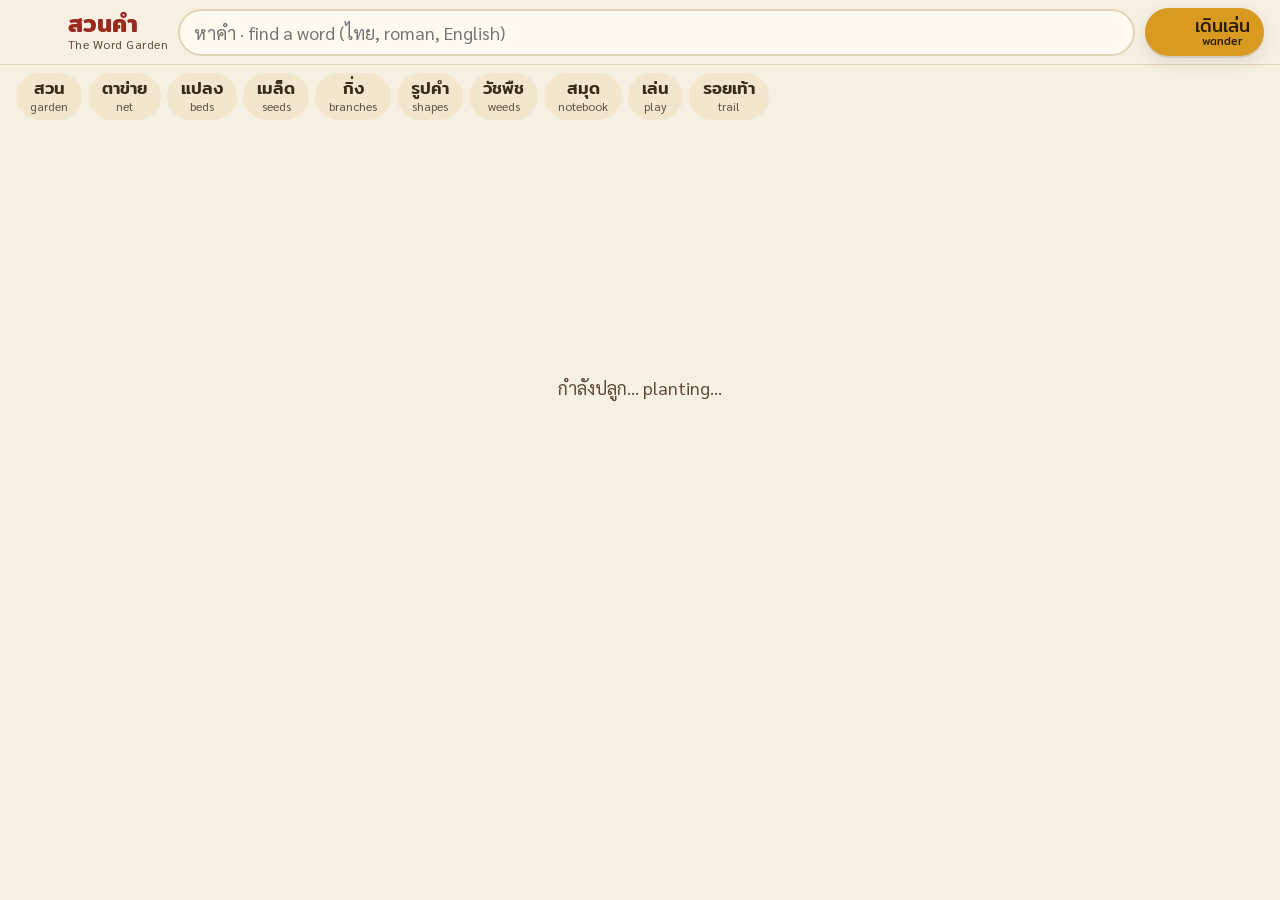
==== src/index.html @ 61e5a4b4 "สวนคำ · The Word Garden" ====
<!doctype html>
<html lang="th" translate="no" class="notranslate">
<head>
<meta charset="utf-8">
<meta name="viewport" content="width=device-width, initial-scale=1, viewport-fit=cover">
<meta name="google" content="notranslate">
<meta name="robots" content="notranslate">
<title>สวนคำ · The Word Garden</title>
<meta name="description" content="180 Thai words grown as fractal trees: every sense a branch, every compound a leaf, every lookalike a weed. Wander from word to word.">
<meta property="og:title" content="สวนคำ · The Word Garden">
<meta property="og:description" content="180 Thai words grown as fractal trees. One leaf, one word.">
<meta property="og:image" content="https://nanobotco.github.io/suan-kham/card.png">
<meta property="og:url" content="https://nanobotco.github.io/suan-kham/">
<meta property="og:type" content="website">
<meta name="twitter:card" content="summary_large_image">
<link rel="canonical" href="https://nanobotco.github.io/suan-kham/">
<meta name="theme-color" content="#f6f0e2">
<link rel="icon" href="icon.svg">
<link rel="preconnect" href="https://fonts.googleapis.com">
<link rel="preconnect" href="https://fonts.gstatic.com" crossorigin>
<link href="https://fonts.googleapis.com/css2?family=Mitr:wght@400;500;600&family=Sarabun:ital,wght@0,400;0,600;0,700;1,400&display=swap" rel="stylesheet">
<script>if(/[.]translate[.]goog$/.test(location.hostname))location.replace("https://"+location.hostname.slice(0,-15).replace(/--/g,"~").replace(/-/g,".").replace(/~/g,"-")+location.pathname+location.search.replace(/([?&])_x_tr_[^&]*/g,"$1").replace(/[?&]+$/,"").replace(/[?]&+/,"?")+location.hash)</script>
<link href="https://fonts.googleapis.com/css2?family=Noto+Sans+Lao&family=Noto+Sans+Tai+Tham&family=Noto+Sans+Tai+Viet&family=Noto+Sans+New+Tai+Lue&family=Noto+Sans+Myanmar&family=Noto+Sans+Tai+Le&family=Noto+Sans+Ahom&family=Noto+Sans+Devanagari&family=Noto+Sans+Khmer&display=swap" rel="stylesheet">
<link rel="stylesheet" href="app.css">
</head>
<body>
<header class="top">
  <a class="brand" href="#/"><canvas class="brand-pic" width="44" height="44" data-mark="x:garden"></canvas><span><b>สวนคำ</b><small>The Word Garden</small></span></a>
  <form class="find" role="search" onsubmit="return false"><input id="q" type="search" autocomplete="off" placeholder="หาคำ · find a word (ไทย, roman, English)" aria-label="find a word"><div id="hits" class="hits" hidden></div></form>
  <button id="wander" class="wander" title="เดินเล่น · wander"><canvas width="40" height="40" data-mark="x:wander"></canvas><span>เดินเล่น<small>wander</small></span></button>
</header>
<nav class="tabs" id="tabs">
  <a href="#/" data-t="home">สวน<small>garden</small></a>
  <a href="#/net" data-t="net">ตาข่าย<small>net</small></a>
  <a href="#/beds" data-t="beds">แปลง<small>beds</small></a>
  <a href="#/seeds" data-t="seeds">เมล็ด<small>seeds</small></a>
  <a href="#/grafts" data-t="grafts">กิ่ง<small>branches</small></a>
  <a href="#/shapes" data-t="shapes">รูปคำ<small>shapes</small></a>
  <a href="#/weeds" data-t="weeds">วัชพืช<small>weeds</small></a>
  <a href="#/notes" data-t="notes">สมุด<small>notebook</small></a>
  <a href="#/play" data-t="play">เล่น<small>play</small></a>
  <a href="#/trail" data-t="trail">รอยเท้า<small>trail</small></a>
</nav>
<main id="main" tabindex="-1"><div class="loading"><canvas width="160" height="160" data-mark="x:garden"></canvas><p>กำลังปลูก… planting…</p></div></main>
<footer class="foot" id="foot"></footer>
<script src="skyline.js"></script>
<script src="doodler.js"></script>
<script src="doodler-kham-heads.js"></script>
<script src="doodler-kham-marks.js"></script>
<script src="tree.js"></script>
<script src="app.js"></script>
</body>
</html>
---- src/app.css ----
:root {
  --paper: #f6f0e2; --card: #fffaf0; --ink: #23180f; --soft: #5e4a38; --line: #e2d4b8;
  --red: #9a2a1f; --gold: #d99a22; --green: #2f7a46; --indigo: #24507a; --plum: #7a3a6e; --rose: #b04870;
  --bark: #6b4426; --leaf: #4f9a4a; --chip: #f2e6cc; --chip-ink: #3a2a18; --shadow: 0 2px 0 rgba(60,40,20,.12), 0 6px 18px rgba(60,40,20,.1);
  --th: "Mitr", "Sarabun", system-ui, sans-serif; --body: "Sarabun", system-ui, sans-serif;
}
@media (prefers-color-scheme: dark) { :root:not([data-theme="light"]) {
  --paper: #1a1612; --card: #26201a; --ink: #f4ead6; --soft: #c9b79a; --line: #3d3328; --chip: #3a3026; --chip-ink: #f4ead6;
  --red: #e8735f; --gold: #f0b84a; --green: #6cc283; --indigo: #7fb0e0; --plum: #d08ac4; --rose: #e888aa; --bark: #c08a5a; --leaf: #7cc06a;
  --shadow: 0 2px 0 rgba(0,0,0,.3), 0 6px 18px rgba(0,0,0,.35); color-scheme: dark;
} }
:root[data-theme="dark"] {
  --paper: #1a1612; --card: #26201a; --ink: #f4ead6; --soft: #c9b79a; --line: #3d3328; --chip: #3a3026; --chip-ink: #f4ead6;
  --red: #e8735f; --gold: #f0b84a; --green: #6cc283; --indigo: #7fb0e0; --plum: #d08ac4; --rose: #e888aa; --bark: #c08a5a; --leaf: #7cc06a;
  --shadow: 0 2px 0 rgba(0,0,0,.3), 0 6px 18px rgba(0,0,0,.35); color-scheme: dark;
}
* { box-sizing: border-box; }
html { -webkit-text-size-adjust: 100%; }
body { margin: 0; background: var(--paper); color: var(--ink); font: 18px/1.55 var(--body); overflow-x: hidden; }
a { color: inherit; }
button { font: inherit; color: inherit; }
canvas { display: block; }
small { font-size: .72em; }

/* top */
.top { position: sticky; top: env(safe-area-inset-top, 0px); z-index: 20; display: flex; gap: 10px; align-items: center; padding: 8px 16px; background: color-mix(in srgb, var(--paper) 92%, transparent); backdrop-filter: blur(8px); border-bottom: 1px solid var(--line); }
.brand { display: flex; align-items: center; gap: 8px; text-decoration: none; flex: none; }
.brand b { font: 600 24px/1 var(--th); color: var(--red); display: block; }
.brand small { display: block; color: var(--soft); font-size: 12px; letter-spacing: .04em; }
.brand-pic { width: 44px; height: 44px; }
.find { position: relative; flex: 1; min-width: 0; }
.find input { width: 100%; font: 18px var(--body); padding: 10px 14px; border-radius: 999px; border: 2px solid var(--line); background: var(--card); color: var(--ink); }
.find input:focus { outline: none; border-color: var(--gold); }
.hits { position: absolute; left: 0; right: 0; top: 52px; background: var(--card); border-radius: 16px; box-shadow: var(--shadow); max-height: 70vh; overflow: auto; padding: 6px; }
.hits a { display: flex; gap: 10px; align-items: baseline; padding: 8px 10px; border-radius: 10px; text-decoration: none; }
.hits a:hover, .hits a.on { background: var(--chip); }
.hits .t { font: 500 22px var(--th); }
.hits .r { color: var(--soft); font-size: 15px; }
.hits .e { font-size: 15px; margin-left: auto; text-align: right; }
.wander { display: flex; align-items: center; gap: 4px; border: 0; background: var(--gold); color: #2a1a08; border-radius: 999px; padding: 4px 14px 4px 6px; cursor: pointer; flex: none; box-shadow: var(--shadow); font-family: var(--th); line-height: 1.05; }
.wander canvas { width: 40px; height: 40px; }
.wander small { display: block; font-size: 11px; }
.tabs { display: flex; gap: 6px; overflow-x: auto; padding: 8px 16px; scrollbar-width: none; }
.tabs::-webkit-scrollbar { display: none; }
.tabs a { flex: none; text-decoration: none; padding: 6px 14px; border-radius: 999px; background: var(--chip); color: var(--chip-ink); font: 500 17px/1.1 var(--th); text-align: center; }
.tabs a small { display: block; font: 12px var(--body); opacity: .8; }
.tabs a.on { background: var(--red); color: #fff8ec; }

main { max-width: 1100px; margin: 0 auto; padding: 8px 16px 40px; outline: none; }
.loading { text-align: center; padding: 60px 0; color: var(--soft); }
.loading canvas { margin: 0 auto; width: 160px; height: 160px; }

/* shared pieces */
h1, h2, h3 { font-family: var(--th); font-weight: 500; line-height: 1.2; margin: 0; }
h2 { font-size: 26px; margin: 28px 0 10px; display: flex; align-items: center; gap: 10px; }
h2 small { color: var(--soft); font: 16px var(--body); }
h2 canvas { width: 44px; height: 44px; flex: none; }
.card { background: var(--card); border-radius: 18px; box-shadow: var(--shadow); padding: 16px; }
.chips { display: flex; flex-wrap: wrap; gap: 8px; }
.chip { display: inline-flex; flex-direction: column; text-decoration: none; background: var(--chip); color: var(--chip-ink); border-radius: 14px; padding: 6px 12px; line-height: 1.2; cursor: pointer; border: 0; text-align: left; }
.chip b { font: 500 21px var(--th); }
.chip i { font-style: normal; font-size: 13px; opacity: .75; }
.chip span { font-size: 14px; }
.chip:hover { outline: 2px solid var(--gold); }
.chip.sm b { font-size: 18px; }
.pill { display: inline-flex; align-items: center; gap: 6px; text-decoration: none; background: var(--chip); color: var(--chip-ink); border-radius: 999px; padding: 4px 12px 4px 4px; font-size: 15px; }
.pill canvas { width: 30px; height: 30px; }
.muted { color: var(--soft); }
.grid { display: grid; gap: 14px; grid-template-columns: repeat(auto-fill, minmax(230px, 1fr)); }
.tile { text-decoration: none; display: block; background: var(--card); border-radius: 18px; box-shadow: var(--shadow); overflow: hidden; }
.tile canvas { width: 100%; height: 150px; }
.tile .cap { padding: 8px 14px 12px; }
.tile .cap b { font: 500 24px var(--th); display: block; }
.tile .cap span { color: var(--soft); font-size: 15px; }
.num { font: 600 32px var(--th); color: var(--red); }
.stats { display: flex; flex-wrap: wrap; gap: 10px 22px; margin: 6px 0 4px; }
.stats div { line-height: 1.1; }
.stats small { display: block; color: var(--soft); font-size: 14px; }
.legend { display: flex; flex-wrap: wrap; gap: 6px 14px; font-size: 14px; color: var(--soft); }
.legend i { display: inline-block; width: 14px; height: 14px; border-radius: 50%; vertical-align: -2px; margin-right: 5px; }

/* home */
.hero-home { display: grid; gap: 16px; grid-template-columns: 1.3fr 1fr; align-items: stretch; margin-top: 6px; }
.hero-home .stage { position: relative; border-radius: 22px; overflow: hidden; box-shadow: var(--shadow); min-height: 340px; }
.hero-home .stage canvas { width: 100%; height: 100%; position: absolute; inset: 0; cursor: pointer; }
.hero-home .stage .tag { position: absolute; left: 14px; top: 12px; background: rgba(255,250,240,.92); color: #23180f; border-radius: 14px; padding: 6px 12px; font-size: 14px; }
.hero-home .stage .tag b { font: 600 26px var(--th); display: block; color: #9a2a1f; }
.intro h1 { font-size: 40px; color: var(--red); }
.intro h1 small { display: block; font: 600 20px var(--body); color: var(--ink); margin-top: 4px; }
.intro p { margin: 10px 0; }
.beds { display: grid; gap: 14px; grid-template-columns: repeat(auto-fill, minmax(320px, 1fr)); }
.bed { background: var(--card); border-radius: 20px; box-shadow: var(--shadow); overflow: hidden; }
.bed a { text-decoration: none; }
.bed header { display: flex; align-items: center; gap: 10px; padding: 10px 14px 0; text-decoration: none; }
.bed header canvas { width: 48px; height: 48px; }
.bed header b { font: 500 22px var(--th); display: block; }
.bed header span { color: var(--soft); font-size: 14px; }
.bed .plot { width: 100%; height: 150px; cursor: pointer; }

/* a head */
.word-top { display: grid; gap: 16px; grid-template-columns: 1.5fr 1fr; margin-top: 4px; align-items: start; }
.word-top .word-id { position: sticky; top: 130px; }
.tree-stage { position: relative; border-radius: 22px; overflow: hidden; box-shadow: var(--shadow); height: min(68vh, 620px); min-height: 380px; touch-action: manipulation; }
.tree-stage.roots { height: min(150vh, 1250px); min-height: 760px; }
.tree-stage canvas.tree { width: 100%; height: 100%; cursor: pointer; }
.tree-stage .badge { position: absolute; right: 12px; top: 12px; width: 120px; height: 120px; border-radius: 50%; background: rgba(255,250,240,.9); box-shadow: var(--shadow); }
.tree-stage .badge canvas { width: 120px; height: 120px; }
.tree-stage .peek { position: absolute; left: 12px; right: 12px; bottom: 12px; background: rgba(255,250,240,.96); color: #23180f; border-radius: 16px; padding: 10px 14px; box-shadow: var(--shadow); display: none; }
.tree-stage .peek.on { display: block; }
.tree-stage .peek b { font: 500 26px var(--th); }
.tree-stage .hint { position: absolute; left: 12px; top: 12px; background: rgba(255,250,240,.88); color: #4a3a28; border-radius: 999px; padding: 3px 12px; font-size: 14px; }
.word-id .th { font: 500 72px/1.05 var(--th); color: var(--red); margin: 0; word-break: break-word; }
.word-id .say { display: flex; flex-wrap: wrap; gap: 4px 14px; align-items: baseline; margin: 6px 0; }
.word-id .rtgs { font: 600 26px var(--body); }
.word-id .pb, .word-id .ipa { color: var(--soft); font-size: 17px; }
.word-id .en { font-size: 22px; margin: 8px 0; }
.speak { display: inline-flex; align-items: center; gap: 6px; border: 0; background: var(--chip); border-radius: 999px; padding: 4px 14px 4px 4px; cursor: pointer; font-size: 15px; }
.speak canvas { width: 34px; height: 34px; }
.rule { border-left: 6px solid var(--gold); }
.rule h3 { font-size: 18px; color: var(--soft); margin-bottom: 4px; }
.rule p { margin: 0; font-size: 19px; }
.senses { display: grid; gap: 14px; }
.sense { background: var(--card); border-radius: 18px; box-shadow: var(--shadow); padding: 14px 16px; border-left: 8px solid var(--c, var(--bark)); scroll-margin-top: 140px; transition: box-shadow .2s; }
.sense.lit { box-shadow: 0 0 0 4px var(--gold), var(--shadow); }
.sense .hd { display: flex; gap: 12px; align-items: flex-start; }
.sense .n { flex: none; width: 40px; height: 40px; border-radius: 50%; background: var(--c, var(--bark)); color: #fffaf0; display: grid; place-items: center; font: 600 20px var(--th); }
.sense .en { font: 600 21px var(--body); }
.sense .gth { font-size: 17px; color: var(--soft); }
.sense .grew { font-size: 15px; margin: 8px 0; padding: 6px 10px; border-radius: 10px; background: var(--chip); color: var(--chip-ink); }
.sense .grew a { font-weight: 700; }
.sense .chips { margin-top: 10px; }
.sense .path { font-size: 14px; color: var(--soft); }
.notes .note { border-left: 4px solid var(--line); padding: 4px 0 4px 14px; margin: 10px 0; font-size: 17px; }
.notes .note .d { font-size: 13px; color: var(--soft); }
.notes pre { white-space: pre-wrap; font: 15px/1.45 ui-monospace, Menlo, monospace; background: var(--chip); padding: 8px; border-radius: 8px; overflow-x: auto; }
.thai-link { color: var(--red); text-decoration: none; border-bottom: 1px dotted var(--red); font-family: var(--th); }

/* a compound */
.k-top { display: grid; gap: 16px; grid-template-columns: 1fr 1.2fr; align-items: start; }
.k-pic { border-radius: 22px; overflow: hidden; box-shadow: var(--shadow); background: var(--card); }
.k-pic canvas { width: 100%; height: 300px; }
.equation { display: flex; flex-wrap: wrap; align-items: center; gap: 8px; margin: 12px 0; font-size: 20px; }
.equation .op { color: var(--soft); font-size: 26px; }

/* net */
.net-stage { position: relative; height: 76vh; border-radius: 22px; overflow: hidden; box-shadow: var(--shadow); background: var(--card); touch-action: none; }
.net-stage canvas { width: 100%; height: 100%; }
.net-tools { display: flex; gap: 6px; overflow-x: auto; padding: 4px 0 10px; scrollbar-width: none; }
.net-tools button { flex: none; border: 0; background: var(--chip); border-radius: 999px; padding: 4px 12px; cursor: pointer; font-size: 15px; }
.net-tools button.on { background: var(--red); color: #fff8ec; }

/* trail */
.trail { display: flex; gap: 0; overflow-x: auto; padding: 10px 0; align-items: center; }
.trail a { flex: none; text-decoration: none; display: grid; place-items: center; width: 68px; height: 50px; border-radius: 50% 46% 52% 48%; background: #b9ab90; color: #23180f; font: 500 17px var(--th); margin-right: 10px; box-shadow: inset 0 -4px 0 rgba(0,0,0,.15); }
.trail a:nth-child(odd) { transform: translateY(6px) rotate(-4deg); }
.trail a:last-child { background: var(--gold); }
.foot { max-width: 1100px; margin: 0 auto; padding: 10px 16px 40px; color: var(--soft); font-size: 14px; }
.foot .trail { padding-top: 0; }

/* play */
.q { font: 500 56px var(--th); color: var(--red); }
.answers { display: grid; gap: 10px; margin-top: 12px; }
.answers button { text-align: left; border: 2px solid var(--line); background: var(--card); border-radius: 16px; padding: 12px 14px; cursor: pointer; font-size: 18px; display: flex; gap: 12px; align-items: center; }
.answers button .n { flex: none; width: 34px; height: 34px; border-radius: 50%; display: grid; place-items: center; color: #fff; font: 600 17px var(--th); }
.answers button.right { border-color: var(--green); background: color-mix(in srgb, var(--green) 14%, var(--card)); }
.answers button.wrong { border-color: var(--red); opacity: .7; }
.score { font: 600 20px var(--th); }

@media (max-width: 760px) {
  body { font-size: 17px; }
  .hero-home, .word-top, .k-top { grid-template-columns: 1fr; }
  .word-top .word-id { position: static; order: -1; }
  .brand small, .wander span { display: none; }
  .wander { padding: 4px; }
  .word-id .th { font-size: 56px; }
  .tree-stage { height: 62vh; min-height: 340px; }
  .tree-stage.roots { height: 150vh; min-height: 900px; }
  .tree-stage .badge { width: 84px; height: 84px; }
  .tree-stage .badge canvas { width: 84px; height: 84px; }
  .intro h1 { font-size: 32px; }
  .beds { grid-template-columns: 1fr; }
  .net-stage { height: 70vh; }
}
@media (prefers-reduced-motion: reduce) { * { scroll-behavior: auto !important; } }

.roots-list { display: grid; gap: 14px; grid-template-columns: 1fr 1fr; }
.roots-list h3 { font-size: 18px; color: var(--soft); margin-bottom: 6px; }
.cog { display: grid; grid-template-columns: auto 1fr; gap: 2px 14px; font-size: 16px; }
.cog .f { font: 600 20px "Sarabun", "Noto Sans Lao", "Noto Sans Tai Tham", "Noto Sans Tai Viet", "Noto Sans New Tai Lue", "Noto Sans Myanmar", "Noto Sans Tai Le", "Noto Sans Ahom", "Noto Sans Devanagari", "Noto Sans Khmer", sans-serif; }
.tr-knot { border-left: 6px solid var(--gold); }
@media (max-width: 760px) { .roots-list { grid-template-columns: 1fr; } }
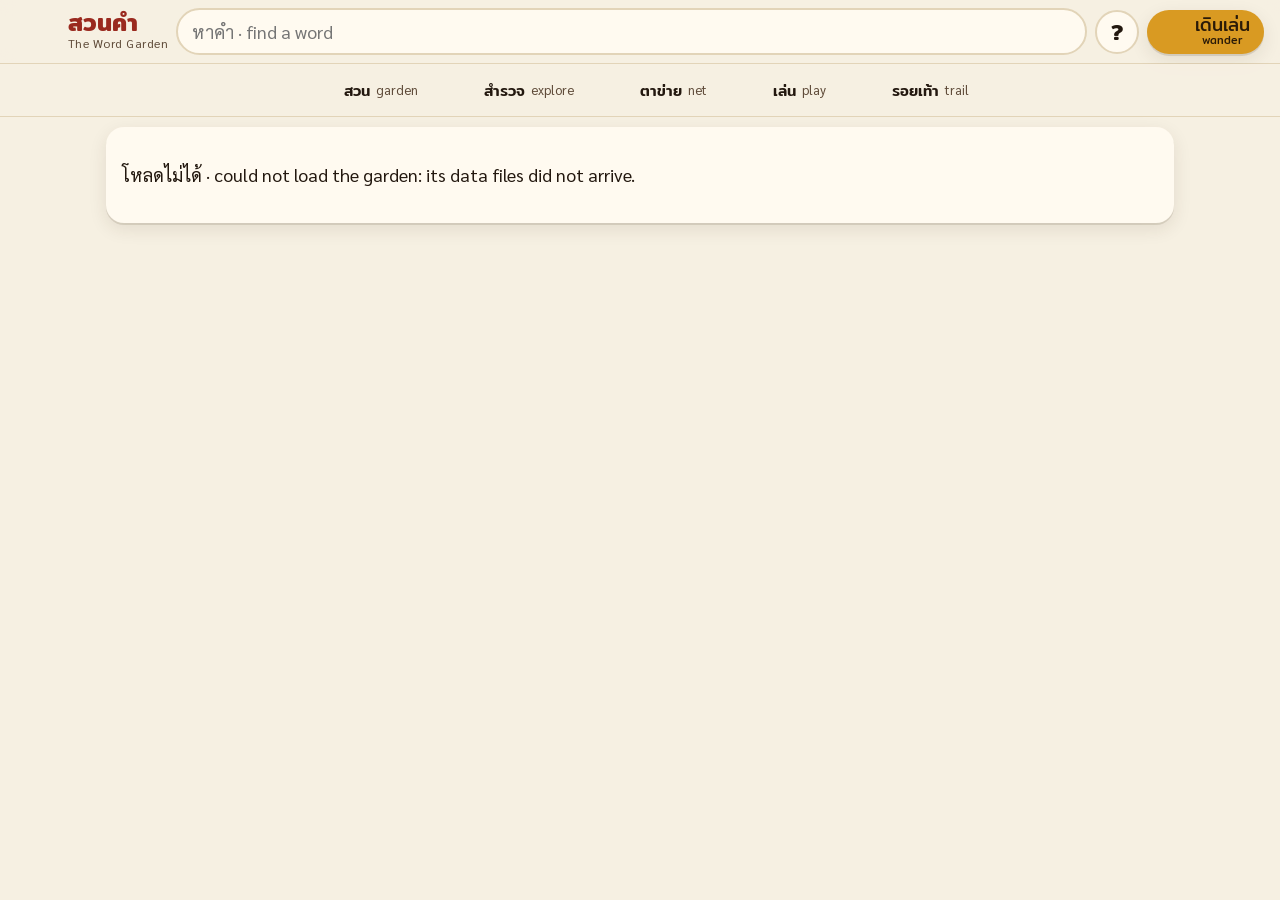
==== commit dcb8241b: "Easier to read and to get around: five-place bar, back button, a guided tour of a tree, branch panel" ====
--- a/src/index.html
+++ b/src/index.html
@@ -25,24 +25,23 @@
 </head>
 <body>
 <header class="top">
+  <button id="back" class="iconbtn back" aria-label="ย้อนกลับ · back" hidden>‹</button>
   <a class="brand" href="#/"><canvas class="brand-pic" width="44" height="44" data-mark="x:garden"></canvas><span><b>สวนคำ</b><small>The Word Garden</small></span></a>
-  <form class="find" role="search" onsubmit="return false"><input id="q" type="search" autocomplete="off" placeholder="หาคำ · find a word (ไทย, roman, English)" aria-label="find a word"><div id="hits" class="hits" hidden></div></form>
-  <button id="wander" class="wander" title="เดินเล่น · wander"><canvas width="40" height="40" data-mark="x:wander"></canvas><span>เดินเล่น<small>wander</small></span></button>
+  <form class="find" role="search" onsubmit="return false"><input id="q" type="search" autocomplete="off" placeholder="หาคำ · find a word" aria-label="หาคำ · find a word in Thai, romanised or English"><div id="hits" class="hits" hidden></div></form>
+  <button id="help" class="iconbtn" aria-label="วิธีดูต้นไม้ · how to read a tree" title="วิธีดูต้นไม้ · how to read a tree">?</button>
+  <button id="wander" class="wander" title="เดินเล่น · wander to a linked word"><canvas width="40" height="40" data-mark="x:wander"></canvas><span>เดินเล่น<small>wander</small></span></button>
 </header>
-<nav class="tabs" id="tabs">
-  <a href="#/" data-t="home">สวน<small>garden</small></a>
-  <a href="#/net" data-t="net">ตาข่าย<small>net</small></a>
-  <a href="#/beds" data-t="beds">แปลง<small>beds</small></a>
-  <a href="#/seeds" data-t="seeds">เมล็ด<small>seeds</small></a>
-  <a href="#/grafts" data-t="grafts">กิ่ง<small>branches</small></a>
-  <a href="#/shapes" data-t="shapes">รูปคำ<small>shapes</small></a>
-  <a href="#/weeds" data-t="weeds">วัชพืช<small>weeds</small></a>
-  <a href="#/notes" data-t="notes">สมุด<small>notebook</small></a>
-  <a href="#/play" data-t="play">เล่น<small>play</small></a>
-  <a href="#/trail" data-t="trail">รอยเท้า<small>trail</small></a>
+<nav class="nav" id="nav" aria-label="ส่วนต่าง ๆ · sections">
+  <a href="#/" data-t="home"><canvas data-mark="x:garden"></canvas><b>สวน</b><small>garden</small></a>
+  <a href="#/explore" data-t="explore"><canvas data-mark="x:search"></canvas><b>สำรวจ</b><small>explore</small></a>
+  <a href="#/net" data-t="net"><canvas data-mark="x:net"></canvas><b>ตาข่าย</b><small>net</small></a>
+  <a href="#/play" data-t="play"><canvas data-mark="x:wander"></canvas><b>เล่น</b><small>play</small></a>
+  <a href="#/trail" data-t="trail"><canvas data-mark="x:trail"></canvas><b>รอยเท้า</b><small>trail</small></a>
 </nav>
 <main id="main" tabindex="-1"><div class="loading"><canvas width="160" height="160" data-mark="x:garden"></canvas><p>กำลังปลูก… planting…</p></div></main>
 <footer class="foot" id="foot"></footer>
+<div id="sheet" class="sheet" role="dialog" aria-modal="false" aria-label="กิ่ง · branch" hidden></div>
+<div id="guide" class="guide" role="dialog" aria-modal="true" aria-label="วิธีดูต้นไม้ · how to read a tree" hidden></div>
 <script src="skyline.js"></script>
 <script src="doodler.js"></script>
 <script src="doodler-kham-heads.js"></script>
--- a/src/app.css
+++ b/src/app.css
@@ -1,191 +1,344 @@
+/* Layout: one column on phones with a thumb bar at the bottom; on wide screens the bar sits under the header
+   and the word card stands beside its tree. Paper, bark and leaf colours from the doodler's palette. */
 :root {
   --paper: #f6f0e2; --card: #fffaf0; --ink: #23180f; --soft: #5e4a38; --line: #e2d4b8;
   --red: #9a2a1f; --gold: #d99a22; --green: #2f7a46; --indigo: #24507a; --plum: #7a3a6e; --rose: #b04870;
-  --bark: #6b4426; --leaf: #4f9a4a; --chip: #f2e6cc; --chip-ink: #3a2a18; --shadow: 0 2px 0 rgba(60,40,20,.12), 0 6px 18px rgba(60,40,20,.1);
+  --bark: #6b4426; --leaf: #4f9a4a; --chip: #f2e6cc; --chip-ink: #3a2a18; --on-red: #fff8ec; --scrim: rgba(35,24,15,.45);
+  --shadow: 0 2px 0 rgba(60,40,20,.12), 0 6px 18px rgba(60,40,20,.1);
   --th: "Mitr", "Sarabun", system-ui, sans-serif; --body: "Sarabun", system-ui, sans-serif;
+  --navh: 64px;
 }
 @media (prefers-color-scheme: dark) { :root:not([data-theme="light"]) {
   --paper: #1a1612; --card: #26201a; --ink: #f4ead6; --soft: #c9b79a; --line: #3d3328; --chip: #3a3026; --chip-ink: #f4ead6;
   --red: #e8735f; --gold: #f0b84a; --green: #6cc283; --indigo: #7fb0e0; --plum: #d08ac4; --rose: #e888aa; --bark: #c08a5a; --leaf: #7cc06a;
-  --shadow: 0 2px 0 rgba(0,0,0,.3), 0 6px 18px rgba(0,0,0,.35); color-scheme: dark;
+  --on-red: #1a1612; --scrim: rgba(0,0,0,.6); --shadow: 0 2px 0 rgba(0,0,0,.3), 0 6px 18px rgba(0,0,0,.35); color-scheme: dark;
 } }
 :root[data-theme="dark"] {
   --paper: #1a1612; --card: #26201a; --ink: #f4ead6; --soft: #c9b79a; --line: #3d3328; --chip: #3a3026; --chip-ink: #f4ead6;
   --red: #e8735f; --gold: #f0b84a; --green: #6cc283; --indigo: #7fb0e0; --plum: #d08ac4; --rose: #e888aa; --bark: #c08a5a; --leaf: #7cc06a;
-  --shadow: 0 2px 0 rgba(0,0,0,.3), 0 6px 18px rgba(0,0,0,.35); color-scheme: dark;
+  --on-red: #1a1612; --scrim: rgba(0,0,0,.6); --shadow: 0 2px 0 rgba(0,0,0,.3), 0 6px 18px rgba(0,0,0,.35); color-scheme: dark;
 }
 * { box-sizing: border-box; }
+[hidden] { display: none !important; }
 html { -webkit-text-size-adjust: 100%; }
-body { margin: 0; background: var(--paper); color: var(--ink); font: 18px/1.55 var(--body); overflow-x: hidden; }
+body { margin: 0; background: var(--paper); color: var(--ink); font: 18px/1.55 var(--body); overflow-x: hidden; padding-bottom: calc(var(--navh) + env(safe-area-inset-bottom, 0px)); }
+body.has-sheet, body.has-guide { overflow: hidden; }
 a { color: inherit; }
 button { font: inherit; color: inherit; }
 canvas { display: block; }
 small { font-size: .72em; }
-
-/* top */
-.top { position: sticky; top: env(safe-area-inset-top, 0px); z-index: 20; display: flex; gap: 10px; align-items: center; padding: 8px 16px; background: color-mix(in srgb, var(--paper) 92%, transparent); backdrop-filter: blur(8px); border-bottom: 1px solid var(--line); }
+:focus-visible { outline: 3px solid var(--gold); outline-offset: 2px; }
+h1, h2, h3 { font-family: var(--th); font-weight: 500; line-height: 1.2; margin: 0; text-wrap: balance; }
+h3 { font-size: 18px; color: var(--soft); margin: 14px 0 8px; }
+.muted { color: var(--soft); }
+.lede { font-size: 19px; max-width: 62ch; }
+
+/* ---------------------------------------------------------------- top bar */
+.top { position: sticky; top: env(safe-area-inset-top, 0px); z-index: 30; display: flex; gap: 8px; align-items: center; padding: 8px 16px; background: color-mix(in srgb, var(--paper) 94%, transparent); backdrop-filter: blur(8px); border-bottom: 1px solid var(--line); }
 .brand { display: flex; align-items: center; gap: 8px; text-decoration: none; flex: none; }
 .brand b { font: 600 24px/1 var(--th); color: var(--red); display: block; }
 .brand small { display: block; color: var(--soft); font-size: 12px; letter-spacing: .04em; }
 .brand-pic { width: 44px; height: 44px; }
+.iconbtn { flex: none; width: 44px; height: 44px; border-radius: 50%; border: 2px solid var(--line); background: var(--card); font: 600 22px/1 var(--th); cursor: pointer; display: grid; place-items: center; padding: 0; }
+.iconbtn.back { font-size: 32px; padding-bottom: 4px; }
 .find { position: relative; flex: 1; min-width: 0; }
-.find input { width: 100%; font: 18px var(--body); padding: 10px 14px; border-radius: 999px; border: 2px solid var(--line); background: var(--card); color: var(--ink); }
-.find input:focus { outline: none; border-color: var(--gold); }
-.hits { position: absolute; left: 0; right: 0; top: 52px; background: var(--card); border-radius: 16px; box-shadow: var(--shadow); max-height: 70vh; overflow: auto; padding: 6px; }
-.hits a { display: flex; gap: 10px; align-items: baseline; padding: 8px 10px; border-radius: 10px; text-decoration: none; }
+.find input, .bigfind input { width: 100%; font: 18px var(--body); padding: 10px 14px; border-radius: 999px; border: 2px solid var(--line); background: var(--card); color: var(--ink); }
+.find input:focus, .bigfind input:focus { outline: none; border-color: var(--gold); }
+.hits { position: absolute; left: 0; right: 0; top: calc(100% + 6px); z-index: 40; background: var(--card); border-radius: 16px; box-shadow: var(--shadow); max-height: 65vh; overflow: auto; padding: 6px; min-width: min(420px, calc(100vw - 32px)); }
+.hits a { display: grid; grid-template-columns: auto 1fr auto; grid-template-areas: "t r k" "t e e"; gap: 0 10px; align-items: baseline; padding: 8px 10px; border-radius: 10px; text-decoration: none; }
 .hits a:hover, .hits a.on { background: var(--chip); }
-.hits .t { font: 500 22px var(--th); }
-.hits .r { color: var(--soft); font-size: 15px; }
-.hits .e { font-size: 15px; margin-left: auto; text-align: right; }
-.wander { display: flex; align-items: center; gap: 4px; border: 0; background: var(--gold); color: #2a1a08; border-radius: 999px; padding: 4px 14px 4px 6px; cursor: pointer; flex: none; box-shadow: var(--shadow); font-family: var(--th); line-height: 1.05; }
+.hits .t { grid-area: t; font: 500 24px var(--th); align-self: center; }
+.hits .r { grid-area: r; color: var(--soft); font-size: 15px; }
+.hits .e { grid-area: e; font-size: 15px; }
+.hits .kind { grid-area: k; font-size: 12px; border-radius: 999px; padding: 1px 8px; white-space: nowrap; }
+.hits .kind.tree { background: var(--green); color: var(--on-red); }
+.hits .kind.leaf { background: var(--chip); border: 1px solid var(--line); }
+.hits-head { font-size: 13px; color: var(--soft); padding: 4px 10px; }
+.hits-none { padding: 12px; font-size: 16px; }
+.wander { display: flex; align-items: center; gap: 4px; border: 0; background: var(--gold); color: #2a1a08; border-radius: 999px; padding: 2px 14px 2px 4px; cursor: pointer; flex: none; box-shadow: var(--shadow); font-family: var(--th); line-height: 1.05; min-height: 44px; }
 .wander canvas { width: 40px; height: 40px; }
 .wander small { display: block; font-size: 11px; }
-.tabs { display: flex; gap: 6px; overflow-x: auto; padding: 8px 16px; scrollbar-width: none; }
-.tabs::-webkit-scrollbar { display: none; }
-.tabs a { flex: none; text-decoration: none; padding: 6px 14px; border-radius: 999px; background: var(--chip); color: var(--chip-ink); font: 500 17px/1.1 var(--th); text-align: center; }
-.tabs a small { display: block; font: 12px var(--body); opacity: .8; }
-.tabs a.on { background: var(--red); color: #fff8ec; }
-
-main { max-width: 1100px; margin: 0 auto; padding: 8px 16px 40px; outline: none; }
-.loading { text-align: center; padding: 60px 0; color: var(--soft); }
-.loading canvas { margin: 0 auto; width: 160px; height: 160px; }
-
-/* shared pieces */
-h1, h2, h3 { font-family: var(--th); font-weight: 500; line-height: 1.2; margin: 0; }
-h2 { font-size: 26px; margin: 28px 0 10px; display: flex; align-items: center; gap: 10px; }
+
+/* ---------------------------------------------------------------- the five places */
+.nav { position: fixed; left: 0; right: 0; bottom: 0; z-index: 30; display: grid; grid-template-columns: repeat(5, 1fr); background: var(--card); border-top: 1px solid var(--line); padding: 4px 4px env(safe-area-inset-bottom, 0px); box-shadow: 0 -4px 16px rgba(40,25,10,.08); }
+.nav a { display: flex; flex-direction: column; align-items: center; text-decoration: none; padding: 2px 0 4px; border-radius: 12px; line-height: 1.1; min-height: 56px; color: var(--soft); }
+.nav a canvas { width: 30px; height: 30px; }
+.nav a b { font: 500 15px var(--th); color: var(--ink); }
+.nav a small { font-size: 11px; }
+.nav a.on { background: var(--chip); }
+.nav a.on b { color: var(--red); }
+
+main { max-width: 1100px; margin: 0 auto; padding: 10px 16px 32px; outline: none; }
+.loading { text-align: center; padding: 48px 0; color: var(--soft); font: 500 28px var(--th); }
+.loading canvas { margin: 0 auto; width: 120px; height: 120px; }
+
+/* ---------------------------------------------------------------- shared pieces */
+h2 { font-size: 26px; margin: 30px 0 12px; display: flex; align-items: center; gap: 10px; }
 h2 small { color: var(--soft); font: 16px var(--body); }
 h2 canvas { width: 44px; height: 44px; flex: none; }
 .card { background: var(--card); border-radius: 18px; box-shadow: var(--shadow); padding: 16px; }
 .chips { display: flex; flex-wrap: wrap; gap: 8px; }
-.chip { display: inline-flex; flex-direction: column; text-decoration: none; background: var(--chip); color: var(--chip-ink); border-radius: 14px; padding: 6px 12px; line-height: 1.2; cursor: pointer; border: 0; text-align: left; }
-.chip b { font: 500 21px var(--th); }
-.chip i { font-style: normal; font-size: 13px; opacity: .75; }
+.chip { display: inline-flex; flex-direction: column; text-decoration: none; background: var(--chip); color: var(--chip-ink); border-radius: 14px; padding: 7px 12px; line-height: 1.2; cursor: pointer; border: 2px solid transparent; text-align: left; min-height: 44px; justify-content: center; }
+.chip b { font: 500 22px var(--th); }
+.chip i { font-style: normal; font-size: 13px; opacity: .8; }
 .chip span { font-size: 14px; }
-.chip:hover { outline: 2px solid var(--gold); }
-.chip.sm b { font-size: 18px; }
-.pill { display: inline-flex; align-items: center; gap: 6px; text-decoration: none; background: var(--chip); color: var(--chip-ink); border-radius: 999px; padding: 4px 12px 4px 4px; font-size: 15px; }
+.chip:hover { border-color: var(--gold); }
+.chip.on { border-color: var(--red); background: color-mix(in srgb, var(--red) 12%, var(--chip)); }
+.chip.sm b { font-size: 19px; }
+.pill { display: inline-flex; align-items: center; gap: 6px; text-decoration: none; background: var(--chip); color: var(--chip-ink); border-radius: 999px; padding: 4px 12px 4px 4px; font-size: 15px; min-height: 38px; }
 .pill canvas { width: 30px; height: 30px; }
-.muted { color: var(--soft); }
+.btn { white-space: nowrap; display: inline-flex; align-items: center; gap: 6px; border: 0; background: var(--red); color: var(--on-red); border-radius: 999px; padding: 10px 18px; font: 500 17px var(--th); text-decoration: none; cursor: pointer; min-height: 44px; }
+.btn.ghost { background: var(--chip); color: var(--chip-ink); }
+.lnk { border: 0; background: none; padding: 0; color: var(--red); text-decoration: underline; cursor: pointer; font: inherit; }
 .grid { display: grid; gap: 14px; grid-template-columns: repeat(auto-fill, minmax(230px, 1fr)); }
 .tile { text-decoration: none; display: block; background: var(--card); border-radius: 18px; box-shadow: var(--shadow); overflow: hidden; }
 .tile canvas { width: 100%; height: 150px; }
 .tile .cap { padding: 8px 14px 12px; }
-.tile .cap b { font: 500 24px var(--th); display: block; }
-.tile .cap span { color: var(--soft); font-size: 15px; }
-.num { font: 600 32px var(--th); color: var(--red); }
-.stats { display: flex; flex-wrap: wrap; gap: 10px 22px; margin: 6px 0 4px; }
-.stats div { line-height: 1.1; }
-.stats small { display: block; color: var(--soft); font-size: 14px; }
-.legend { display: flex; flex-wrap: wrap; gap: 6px 14px; font-size: 14px; color: var(--soft); }
-.legend i { display: inline-block; width: 14px; height: 14px; border-radius: 50%; vertical-align: -2px; margin-right: 5px; }
-
-/* home */
-.hero-home { display: grid; gap: 16px; grid-template-columns: 1.3fr 1fr; align-items: stretch; margin-top: 6px; }
-.hero-home .stage { position: relative; border-radius: 22px; overflow: hidden; box-shadow: var(--shadow); min-height: 340px; }
-.hero-home .stage canvas { width: 100%; height: 100%; position: absolute; inset: 0; cursor: pointer; }
-.hero-home .stage .tag { position: absolute; left: 14px; top: 12px; background: rgba(255,250,240,.92); color: #23180f; border-radius: 14px; padding: 6px 12px; font-size: 14px; }
-.hero-home .stage .tag b { font: 600 26px var(--th); display: block; color: #9a2a1f; }
-.intro h1 { font-size: 40px; color: var(--red); }
-.intro h1 small { display: block; font: 600 20px var(--body); color: var(--ink); margin-top: 4px; }
-.intro p { margin: 10px 0; }
-.beds { display: grid; gap: 14px; grid-template-columns: repeat(auto-fill, minmax(320px, 1fr)); }
-.bed { background: var(--card); border-radius: 20px; box-shadow: var(--shadow); overflow: hidden; }
-.bed a { text-decoration: none; }
-.bed header { display: flex; align-items: center; gap: 10px; padding: 10px 14px 0; text-decoration: none; }
-.bed header canvas { width: 48px; height: 48px; }
-.bed header b { font: 500 22px var(--th); display: block; }
-.bed header span { color: var(--soft); font-size: 14px; }
-.bed .plot { width: 100%; height: 150px; cursor: pointer; }
-
-/* a head */
-.word-top { display: grid; gap: 16px; grid-template-columns: 1.5fr 1fr; margin-top: 4px; align-items: start; }
-.word-top .word-id { position: sticky; top: 130px; }
-.tree-stage { position: relative; border-radius: 22px; overflow: hidden; box-shadow: var(--shadow); height: min(68vh, 620px); min-height: 380px; touch-action: manipulation; }
-.tree-stage.roots { height: min(150vh, 1250px); min-height: 760px; }
+.tile .cap b { font: 500 26px var(--th); display: block; }
+.tile .cap span { color: var(--soft); font-size: 15px; display: block; }
+.tile .cap small { color: var(--soft); font-size: 13px; }
+.tile .sub { font-size: 14px; }
+.crumbs { display: flex; flex-wrap: wrap; align-items: center; gap: 6px; font-size: 16px; margin: 0 0 4px; }
+.crumbs.top { margin-top: 4px; }
+.crumbs a { text-decoration: none; background: var(--chip); border-radius: 999px; padding: 4px 12px; font-family: var(--th); display: inline-flex; align-items: center; gap: 6px; }
+.crumbs a i { width: 12px; height: 12px; border-radius: 50%; background: var(--c, var(--bark)); display: inline-block; }
+.crumbs small { color: var(--soft); font-family: var(--body); }
+.thai-link { color: var(--red); text-decoration: none; border-bottom: 1px dotted var(--red); font-family: var(--th); }
+.legend { display: flex; flex-wrap: wrap; gap: 6px 16px; font-size: 14px; color: var(--soft); margin: 8px 2px 0; }
+.legend i { display: inline-block; width: 14px; height: 14px; border-radius: 50%; vertical-align: -2px; margin-right: 6px; }
+.empty { display: flex; gap: 14px; align-items: center; flex-wrap: wrap; }
+.empty canvas { width: 90px; height: 90px; flex: none; }
+
+/* folded sections: the heading says what is inside */
+.fold { background: var(--card); border-radius: 18px; box-shadow: var(--shadow); margin: 12px 0; overflow: hidden; }
+.fold summary { list-style: none; display: flex; align-items: center; gap: 10px; padding: 12px 16px; cursor: pointer; min-height: 56px; }
+.fold summary::-webkit-details-marker { display: none; }
+.fold summary canvas { width: 38px; height: 38px; flex: none; }
+.fold summary span { flex: 1; min-width: 0; }
+.fold summary b { font: 500 21px var(--th); }
+.fold summary small { color: var(--soft); font-size: 15px; }
+.fold summary em { font-style: normal; font: 600 17px var(--th); background: var(--chip); border-radius: 999px; padding: 2px 10px; }
+.fold summary::after { content: "›"; font: 600 26px var(--th); color: var(--soft); transition: transform .2s; }
+.fold[open] summary::after { transform: rotate(90deg); }
+.fold-in { padding: 0 16px 16px; min-width: 0; }
+.fold-in > .card { box-shadow: none; border: 1px solid var(--line); }
+
+/* ---------------------------------------------------------------- home */
+.home-hero { display: grid; gap: 18px; grid-template-columns: 1.15fr 1fr; align-items: stretch; margin-top: 8px; }
+.hh-text h1 { font-size: 46px; color: var(--red); }
+.hh-text h1 small { font: 600 22px var(--body); color: var(--ink); }
+.bigfind { position: relative; margin: 14px 0 8px; }
+.bigfind input { font-size: 21px; padding: 14px 18px; border-width: 3px; }
+.starter-h { font-size: 14px; color: var(--soft); margin: 12px 0 6px; }
+.starters { display: grid; grid-template-columns: repeat(5, 1fr); gap: 8px; }
+.starter { text-decoration: none; background: var(--card); border-radius: 16px; box-shadow: var(--shadow); padding: 6px 4px 8px; text-align: center; line-height: 1.15; }
+.starter canvas { width: 100%; height: 64px; }
+.starter b { font: 500 24px var(--th); display: block; color: var(--red); }
+.starter span { font-size: 13px; color: var(--soft); }
+.today { position: relative; display: block; border-radius: 22px; overflow: hidden; box-shadow: var(--shadow); min-height: 360px; text-decoration: none; }
+.today canvas { position: absolute; inset: 0; width: 100%; height: 100%; }
+.today .tag { position: absolute; left: 12px; top: 12px; background: rgba(255,250,240,.94); color: #23180f; border-radius: 14px; padding: 6px 14px 8px; line-height: 1.2; }
+.today .tag small { display: block; color: #5e4a38; font-size: 13px; }
+.today .tag b { font: 600 34px var(--th); color: #9a2a1f; display: block; }
+.today .tag span { font-size: 15px; }
+.invite { display: flex; gap: 14px; align-items: center; margin-top: 16px; flex-wrap: wrap; border: 2px solid var(--gold); }
+.invite canvas { width: 64px; height: 64px; flex: none; }
+.invite div { flex: 1; min-width: 200px; }
+.invite p { margin: 2px 0 0; }
+.invite b { font: 500 21px var(--th); }
+.continue { display: flex; align-items: baseline; gap: 10px; flex-wrap: wrap; margin-top: 14px; text-decoration: none; }
+.continue small { color: var(--soft); width: 100%; font-size: 14px; }
+.continue b { font: 500 30px var(--th); color: var(--red); }
+.continue em { margin-left: auto; font: 600 28px var(--th); font-style: normal; color: var(--soft); }
+.topics { display: grid; gap: 10px; grid-template-columns: repeat(auto-fill, minmax(160px, 1fr)); }
+.topic { position: relative; text-decoration: none; background: var(--card); border-radius: 16px; box-shadow: var(--shadow); padding: 8px 12px 12px; line-height: 1.2; }
+.topic canvas { width: 100%; height: 84px; }
+.topic b { font: 500 20px var(--th); display: block; }
+.topic span { font-size: 14px; color: var(--soft); }
+.topic em { position: absolute; top: 8px; right: 10px; font: 600 15px var(--th); font-style: normal; background: var(--chip); border-radius: 999px; padding: 0 9px; }
+.ways { display: grid; gap: 12px; grid-template-columns: repeat(auto-fill, minmax(300px, 1fr)); }
+.way { display: flex; gap: 12px; align-items: center; text-decoration: none; background: var(--card); border-radius: 18px; box-shadow: var(--shadow); padding: 12px 16px; }
+.way canvas { width: 64px; height: 64px; flex: none; }
+.way b { font: 500 21px var(--th); }
+.way b small { font: 15px var(--body); color: var(--soft); }
+.way p { margin: 2px 0 0; font-size: 15px; color: var(--soft); }
+
+/* ---------------------------------------------------------------- a head word */
+.word-head { display: flex; gap: 16px; align-items: center; margin-top: 6px; }
+.wh-pic { flex: none; width: 110px; height: 110px; border-radius: 50%; background: var(--chip); overflow: hidden; }
+.wh-pic canvas { width: 110px; height: 110px; }
+.wh-id { min-width: 0; flex: 1; }
+.wh-id .th { font: 500 64px/1.05 var(--th); color: var(--red); margin: 0; word-break: break-word; }
+.say { display: flex; flex-wrap: wrap; gap: 2px 14px; align-items: baseline; margin: 4px 0; }
+.say .rtgs { font: 600 24px var(--body); }
+.say .pb, .say .ipa { color: var(--soft); font-size: 16px; }
+.wh-id .en { font-size: 22px; margin: 4px 0 8px; }
+.wh-row { display: flex; flex-wrap: wrap; gap: 8px; align-items: center; }
+.speak { display: inline-flex; align-items: center; gap: 6px; border: 0; background: var(--chip); color: var(--chip-ink); border-radius: 999px; padding: 4px 14px 4px 4px; cursor: pointer; font-size: 15px; min-height: 40px; }
+.speak canvas { width: 32px; height: 32px; }
+.speak.sm { padding: 2px; min-height: 36px; }
+.stage-wrap { margin-top: 14px; scroll-margin-top: 70px; }
+.seg { display: inline-flex; background: var(--chip); border-radius: 999px; padding: 4px; gap: 4px; margin-bottom: 10px; flex-wrap: wrap; }
+.seg button { border: 0; background: none; border-radius: 999px; padding: 8px 16px; font: 500 16px var(--th); cursor: pointer; color: var(--chip-ink); min-height: 40px; }
+.seg button[aria-selected="true"] { background: var(--card); box-shadow: var(--shadow); color: var(--red); }
+.tree-stage { position: relative; border-radius: 22px; overflow: hidden; box-shadow: var(--shadow); height: min(72vh, 640px); min-height: 360px; touch-action: manipulation; }
 .tree-stage canvas.tree { width: 100%; height: 100%; cursor: pointer; }
-.tree-stage .badge { position: absolute; right: 12px; top: 12px; width: 120px; height: 120px; border-radius: 50%; background: rgba(255,250,240,.9); box-shadow: var(--shadow); }
-.tree-stage .badge canvas { width: 120px; height: 120px; }
-.tree-stage .peek { position: absolute; left: 12px; right: 12px; bottom: 12px; background: rgba(255,250,240,.96); color: #23180f; border-radius: 16px; padding: 10px 14px; box-shadow: var(--shadow); display: none; }
-.tree-stage .peek.on { display: block; }
-.tree-stage .peek b { font: 500 26px var(--th); }
-.tree-stage .hint { position: absolute; left: 12px; top: 12px; background: rgba(255,250,240,.88); color: #4a3a28; border-radius: 999px; padding: 3px 12px; font-size: 14px; }
-.word-id .th { font: 500 72px/1.05 var(--th); color: var(--red); margin: 0; word-break: break-word; }
-.word-id .say { display: flex; flex-wrap: wrap; gap: 4px 14px; align-items: baseline; margin: 6px 0; }
-.word-id .rtgs { font: 600 26px var(--body); }
-.word-id .pb, .word-id .ipa { color: var(--soft); font-size: 17px; }
-.word-id .en { font-size: 22px; margin: 8px 0; }
-.speak { display: inline-flex; align-items: center; gap: 6px; border: 0; background: var(--chip); border-radius: 999px; padding: 4px 14px 4px 4px; cursor: pointer; font-size: 15px; }
-.speak canvas { width: 34px; height: 34px; }
-.rule { border-left: 6px solid var(--gold); }
-.rule h3 { font-size: 18px; color: var(--soft); margin-bottom: 4px; }
-.rule p { margin: 0; font-size: 19px; }
-.senses { display: grid; gap: 14px; }
-.sense { background: var(--card); border-radius: 18px; box-shadow: var(--shadow); padding: 14px 16px; border-left: 8px solid var(--c, var(--bark)); scroll-margin-top: 140px; transition: box-shadow .2s; }
-.sense.lit { box-shadow: 0 0 0 4px var(--gold), var(--shadow); }
-.sense .hd { display: flex; gap: 12px; align-items: flex-start; }
-.sense .n { flex: none; width: 40px; height: 40px; border-radius: 50%; background: var(--c, var(--bark)); color: #fffaf0; display: grid; place-items: center; font: 600 20px var(--th); }
-.sense .en { font: 600 21px var(--body); }
-.sense .gth { font-size: 17px; color: var(--soft); }
-.sense .grew { font-size: 15px; margin: 8px 0; padding: 6px 10px; border-radius: 10px; background: var(--chip); color: var(--chip-ink); }
-.sense .grew a { font-weight: 700; }
-.sense .chips { margin-top: 10px; }
-.sense .path { font-size: 14px; color: var(--soft); }
+.tree-stage .hint { position: absolute; left: 12px; top: 12px; background: rgba(255,250,240,.92); color: #4a3a28; border-radius: 999px; padding: 4px 12px; font-size: 14px; pointer-events: none; }
+.senses { list-style: none; margin: 0; padding: 0; display: grid; gap: 8px; }
+.sense-row { width: 100%; display: flex; align-items: center; gap: 12px; text-align: left; border: 0; background: var(--card); border-radius: 16px; box-shadow: var(--shadow); padding: 10px 14px; cursor: pointer; border-left: 8px solid var(--c, var(--bark)); min-height: 60px; }
+.sense-row .n, .sh-top .n { flex: none; width: 38px; height: 38px; border-radius: 50%; background: var(--c, var(--bark)); color: #fffaf0; display: grid; place-items: center; font: 600 19px var(--th); }
+.sense-row .sx { flex: 1; min-width: 0; line-height: 1.25; }
+.sense-row .sx b { font-size: 19px; display: block; }
+.sense-row .sx small { color: var(--soft); font-size: 14px; }
+.sense-row .cnt { font: 600 18px var(--th); color: var(--green); white-space: nowrap; }
+.sense-row .cnt small { font: 13px var(--body); color: var(--soft); }
+.sense-row .go { font: 600 26px var(--th); color: var(--soft); }
+.rule { font-size: 18px; margin: 0; }
+.weed { text-decoration: none; box-shadow: none; border: 1px solid var(--line); }
+.weed b { font: 500 24px var(--th); }
 .notes .note { border-left: 4px solid var(--line); padding: 4px 0 4px 14px; margin: 10px 0; font-size: 17px; }
 .notes .note .d { font-size: 13px; color: var(--soft); }
 .notes pre { white-space: pre-wrap; font: 15px/1.45 ui-monospace, Menlo, monospace; background: var(--chip); padding: 8px; border-radius: 8px; overflow-x: auto; }
-.thai-link { color: var(--red); text-decoration: none; border-bottom: 1px dotted var(--red); font-family: var(--th); }
-
-/* a compound */
-.k-top { display: grid; gap: 16px; grid-template-columns: 1fr 1.2fr; align-items: start; }
-.k-pic { border-radius: 22px; overflow: hidden; box-shadow: var(--shadow); background: var(--card); }
-.k-pic canvas { width: 100%; height: 300px; }
-.equation { display: flex; flex-wrap: wrap; align-items: center; gap: 8px; margin: 12px 0; font-size: 20px; }
-.equation .op { color: var(--soft); font-size: 26px; }
-
-/* net */
-.net-stage { position: relative; height: 76vh; border-radius: 22px; overflow: hidden; box-shadow: var(--shadow); background: var(--card); touch-action: none; }
+.roots-list { display: grid; gap: 12px; grid-template-columns: 1fr 1fr; }
+.roots-list h3 { margin-top: 0; }
+.cog { display: grid; grid-template-columns: auto 1fr; gap: 4px 14px; font-size: 16px; }
+.cog .f { font: 600 21px "Sarabun", "Noto Sans Lao", "Noto Sans Tai Tham", "Noto Sans Tai Viet", "Noto Sans New Tai Lue", "Noto Sans Myanmar", "Noto Sans Tai Le", "Noto Sans Ahom", "Noto Sans Devanagari", "Noto Sans Khmer", sans-serif; }
+.tr-knot { border-left: 6px solid var(--gold); }
+.tr-root { font: 600 30px var(--th); color: var(--red); }
+
+/* ---------------------------------------------------------------- the branch panel */
+.sheet { position: fixed; z-index: 50; left: 50%; transform: translateX(-50%); bottom: 0; width: min(640px, 100%); max-height: 78vh; overflow: auto; background: var(--card); border-radius: 22px 22px 0 0; box-shadow: 0 -10px 40px rgba(30,20,10,.3); padding: 8px 0 calc(12px + env(safe-area-inset-bottom, 0px)); overscroll-behavior: contain; animation: rise .2s ease-out; }
+@keyframes rise { from { transform: translate(-50%, 30px); opacity: .4; } to { transform: translate(-50%, 0); opacity: 1; } }
+.sh-grab { width: 48px; height: 5px; border-radius: 3px; background: var(--line); margin: 2px auto 8px; }
+.sh-close { position: absolute; right: 12px; top: 10px; width: 44px; height: 44px; border-radius: 50%; border: 0; background: var(--chip); font: 600 26px/1 var(--th); cursor: pointer; }
+.sh-top { display: flex; gap: 12px; align-items: center; padding: 4px 64px 8px 18px; }
+.sh-top b { font: 600 24px var(--body); display: block; line-height: 1.2; }
+.sh-top small { color: var(--soft); font-size: 14px; }
+.sh-body { padding: 0 18px; }
+.sh-body .gth { color: var(--soft); font-size: 17px; margin: 4px 0 8px; }
+.grew { font-size: 16px; background: var(--chip); border-radius: 12px; padding: 8px 12px; margin: 8px 0; }
+.grew i { display: inline-block; width: 12px; height: 12px; border-radius: 50%; margin-right: 6px; vertical-align: -1px; }
+.picked { border: 2px solid var(--red); border-radius: 16px; padding: 10px 14px; margin: 12px 0; }
+.pk-word { display: flex; align-items: center; gap: 10px; }
+.pk-word b { font: 500 40px/1.1 var(--th); color: var(--red); }
+.pk-en { font-size: 20px; margin: 2px 0; }
+.picked .btn { margin-top: 10px; }
+.say-big { font-size: 20px; }
+.sh-nav { display: flex; justify-content: space-between; align-items: center; gap: 10px; padding: 14px 18px 0; position: sticky; bottom: 0; background: var(--card); }
+
+/* ---------------------------------------------------------------- a compound */
+.build .equation { display: flex; flex-wrap: wrap; align-items: center; gap: 8px; margin: 4px 0 10px; }
+.equation .op { color: var(--soft); font: 600 28px var(--th); }
+.chip.whole { background: color-mix(in srgb, var(--red) 14%, var(--chip)); }
+.build, .where { margin-top: 12px; }
+.build h3, .where h3 { margin-top: 0; }
+.k-pic { display: block; position: relative; border-radius: 18px; overflow: hidden; margin: 10px 0; text-decoration: none; }
+.k-pic canvas { width: 100%; height: min(70vh, 480px); }
+.k-cap { position: absolute; left: 10px; right: 10px; bottom: 10px; background: rgba(255,250,240,.94); color: #23180f; border-radius: 12px; padding: 6px 12px; font-size: 15px; }
+.where .gth { color: var(--soft); }
+.verdict { margin-top: 12px; }
+.verdict b { font: 500 21px var(--th); }
+
+/* ---------------------------------------------------------------- browsing */
+.via-card { text-decoration: none; border-left: 6px solid var(--c); }
+.via-card .vt { font: 500 28px var(--th); color: var(--red); }
+.vflow { display: flex; flex-wrap: wrap; gap: 6px; align-items: center; font-size: 17px; margin: 6px 0; }
+.vflow span { background: var(--chip); border-radius: 10px; padding: 2px 8px; }
+.vflow em { font-style: normal; color: var(--c); font-weight: 700; }
+.shape { text-decoration: none; }
+.shape b { font: 500 21px var(--th); color: var(--red); }
+.shape .ex { font: 500 18px var(--th); margin-top: 4px; }
+
+/* ---------------------------------------------------------------- net */
+.net-stage { position: relative; height: 66vh; min-height: 380px; border-radius: 22px; overflow: hidden; box-shadow: var(--shadow); background: var(--card); touch-action: none; }
 .net-stage canvas { width: 100%; height: 100%; }
-.net-tools { display: flex; gap: 6px; overflow-x: auto; padding: 4px 0 10px; scrollbar-width: none; }
-.net-tools button { flex: none; border: 0; background: var(--chip); border-radius: 999px; padding: 4px 12px; cursor: pointer; font-size: 15px; }
-.net-tools button.on { background: var(--red); color: #fff8ec; }
-
-/* trail */
-.trail { display: flex; gap: 0; overflow-x: auto; padding: 10px 0; align-items: center; }
-.trail a { flex: none; text-decoration: none; display: grid; place-items: center; width: 68px; height: 50px; border-radius: 50% 46% 52% 48%; background: #b9ab90; color: #23180f; font: 500 17px var(--th); margin-right: 10px; box-shadow: inset 0 -4px 0 rgba(0,0,0,.15); }
-.trail a:nth-child(odd) { transform: translateY(6px) rotate(-4deg); }
-.trail a:last-child { background: var(--gold); }
-.foot { max-width: 1100px; margin: 0 auto; padding: 10px 16px 40px; color: var(--soft); font-size: 14px; }
-.foot .trail { padding-top: 0; }
-
-/* play */
-.q { font: 500 56px var(--th); color: var(--red); }
-.answers { display: grid; gap: 10px; margin-top: 12px; }
-.answers button { text-align: left; border: 2px solid var(--line); background: var(--card); border-radius: 16px; padding: 12px 14px; cursor: pointer; font-size: 18px; display: flex; gap: 12px; align-items: center; }
-.answers button .n { flex: none; width: 34px; height: 34px; border-radius: 50%; display: grid; place-items: center; color: #fff; font: 600 17px var(--th); }
-.answers button.right { border-color: var(--green); background: color-mix(in srgb, var(--green) 14%, var(--card)); }
-.answers button.wrong { border-color: var(--red); opacity: .7; }
-.score { font: 600 20px var(--th); }
-
+.net-tools { display: flex; gap: 6px; overflow-x: auto; padding: 0 0 10px; scrollbar-width: none; }
+.net-tools button { flex: none; border: 0; background: var(--chip); border-radius: 999px; padding: 6px 14px; cursor: pointer; font-size: 15px; min-height: 40px; }
+.net-tools button.on { background: var(--red); color: var(--on-red); }
+.net-zoom { position: absolute; right: 10px; top: 10px; display: flex; flex-direction: column; gap: 6px; }
+.net-zoom button { width: 44px; height: 44px; border-radius: 12px; border: 0; background: var(--chip); font: 600 22px var(--th); cursor: pointer; box-shadow: var(--shadow); }
+.net-card { position: absolute; left: 10px; right: 64px; bottom: 10px; background: color-mix(in srgb, var(--card) 96%, transparent); border-radius: 16px; box-shadow: var(--shadow); padding: 10px 14px; font-size: 15px; max-height: 45%; overflow: auto; }
+.nc-top { display: flex; flex-wrap: wrap; gap: 4px 10px; align-items: baseline; margin-bottom: 6px; }
+.nc-top b { font: 500 28px var(--th); color: var(--red); }
+.nc-top .btn { margin-left: auto; }
+
+/* ---------------------------------------------------------------- trail */
+.trail { display: flex; flex-wrap: wrap; gap: 10px; padding: 6px 0 12px; }
+.trail a { text-decoration: none; display: flex; flex-direction: column; align-items: center; justify-content: center; min-width: 82px; min-height: 64px; padding: 6px 12px; border-radius: 50% 46% 52% 48% / 55% 50% 50% 45%; background: #c9b896; color: #23180f; line-height: 1.15; box-shadow: inset 0 -4px 0 rgba(0,0,0,.15); }
+.trail a:nth-child(odd) { transform: rotate(-3deg); }
+.trail a b { font: 500 21px var(--th); }
+.trail a span { font-size: 12px; }
+.trail a:first-child { background: var(--gold); }
+.foot { max-width: 1100px; margin: 0 auto; padding: 10px 16px 24px; color: var(--soft); font-size: 14px; }
+
+/* ---------------------------------------------------------------- play */
+.game { margin-top: 6px; }
+.q-head { font-size: 17px; }
+.q { font: 500 60px/1.15 var(--th); color: var(--red); margin-top: 6px; word-break: break-word; }
+.answers { display: grid; gap: 10px; margin-top: 14px; }
+.answers.two { grid-template-columns: 1fr 1fr; }
+.answers button { text-align: left; border: 2px solid var(--line); background: var(--card); border-radius: 16px; padding: 12px 14px; cursor: pointer; font-size: 18px; display: flex; gap: 12px; align-items: center; min-height: 60px; }
+.answers button b { display: block; }
+.answers button small { color: var(--soft); font-size: 14px; display: block; }
+.answers button .n { flex: none; width: 36px; height: 36px; border-radius: 50%; display: grid; place-items: center; color: #fff; font: 600 17px var(--th); }
+.answers button.right { border-color: var(--green); background: color-mix(in srgb, var(--green) 16%, var(--card)); }
+.answers button.wrong { opacity: .55; }
+.verdict.ok { border-left: 6px solid var(--green); padding-left: 12px; margin-top: 14px; }
+.verdict.no { border-left: 6px solid var(--red); padding-left: 12px; margin-top: 14px; }
+.row { display: flex; flex-wrap: wrap; gap: 10px; margin-top: 12px; }
+.score { font: 500 18px var(--th); color: var(--soft); }
+
+/* ---------------------------------------------------------------- the guide */
+.guide { position: fixed; inset: 0; z-index: 60; background: var(--scrim); display: grid; place-items: center; padding: 16px; }
+.g-box { width: min(520px, 100%); max-height: 100%; background: var(--card); border-radius: 22px; overflow: hidden; box-shadow: 0 20px 60px rgba(0,0,0,.4); display: flex; flex-direction: column; }
+.g-box canvas { width: 100%; height: min(52vh, 420px); flex: none; }
+.g-text { padding: 14px 18px 4px; min-height: 150px; }
+.g-text b { font: 500 26px var(--th); color: var(--red); }
+.g-text p { margin: 4px 0 0; font-size: 18px; }
+.g-nav { display: flex; align-items: center; justify-content: space-between; gap: 10px; padding: 10px 18px 16px; }
+#gdots { display: flex; gap: 6px; }
+#gdots i { width: 9px; height: 9px; border-radius: 50%; background: var(--line); display: block; }
+#gdots i.on { background: var(--red); }
+
+/* ---------------------------------------------------------------- wide screens */
+@media (min-width: 900px) {
+  body { padding-bottom: 0; }
+  .nav { position: sticky; top: calc(61px + env(safe-area-inset-top, 0px)); bottom: auto; display: flex; justify-content: center; gap: 6px; box-shadow: none; border-top: 0; border-bottom: 1px solid var(--line); background: color-mix(in srgb, var(--paper) 94%, transparent); padding: 4px 16px; }
+  .nav a { flex-direction: row; gap: 6px; padding: 4px 14px; min-height: 44px; }
+  .nav a canvas { width: 26px; height: 26px; }
+  .nav a small { font-size: 13px; }
+  .stage-wrap { display: block; }
+}
 @media (max-width: 760px) {
   body { font-size: 17px; }
-  .hero-home, .word-top, .k-top { grid-template-columns: 1fr; }
-  .word-top .word-id { position: static; order: -1; }
+  .home-hero { grid-template-columns: 1fr; }
+  .today { min-height: 300px; }
+  .hh-text h1 { font-size: 38px; }
+  .starters { grid-template-columns: repeat(5, 1fr); }
+  .starter canvas { height: 52px; }
+  .starter b { font-size: 21px; }
   .brand small, .wander span { display: none; }
-  .wander { padding: 4px; }
-  .word-id .th { font-size: 56px; }
-  .tree-stage { height: 62vh; min-height: 340px; }
-  .tree-stage.roots { height: 150vh; min-height: 900px; }
-  .tree-stage .badge { width: 84px; height: 84px; }
-  .tree-stage .badge canvas { width: 84px; height: 84px; }
-  .intro h1 { font-size: 32px; }
-  .beds { grid-template-columns: 1fr; }
-  .net-stage { height: 70vh; }
-}
-@media (prefers-reduced-motion: reduce) { * { scroll-behavior: auto !important; } }
-
-.roots-list { display: grid; gap: 14px; grid-template-columns: 1fr 1fr; }
-.roots-list h3 { font-size: 18px; color: var(--soft); margin-bottom: 6px; }
-.cog { display: grid; grid-template-columns: auto 1fr; gap: 2px 14px; font-size: 16px; }
-.cog .f { font: 600 20px "Sarabun", "Noto Sans Lao", "Noto Sans Tai Tham", "Noto Sans Tai Viet", "Noto Sans New Tai Lue", "Noto Sans Myanmar", "Noto Sans Tai Le", "Noto Sans Ahom", "Noto Sans Devanagari", "Noto Sans Khmer", sans-serif; }
-.tr-knot { border-left: 6px solid var(--gold); }
-@media (max-width: 760px) { .roots-list { grid-template-columns: 1fr; } }
+  .brand b { font-size: 21px; }
+  .wander { padding: 2px; }
+  .word-head { flex-direction: row; align-items: flex-start; }
+  .wh-pic, .wh-pic canvas { width: 76px; height: 76px; }
+  .wh-id .th { font-size: 52px; }
+  .tree-stage { height: min(64vh, 112vw); min-height: 340px; }
+  .wh-row .pill { font-size: 13px; padding: 2px 10px 2px 2px; min-height: 32px; }
+  .wh-row .pill canvas { width: 24px; height: 24px; }
+  .wh-row .pill + .pill + .pill { display: none; }
+  .word-head { padding: 12px; gap: 10px; }
+  .sheet { max-height: 54vh; }
+  .roots-list { grid-template-columns: 1fr; }
+  .answers.two { grid-template-columns: 1fr; }
+  .q { font-size: 48px; }
+  .net-stage { height: 62vh; }
+  .net-card { right: 10px; bottom: 10px; }
+  .net-zoom { top: 10px; }
+}
+@media (max-width: 420px) {
+  .brand span { display: none; }
+  .starters { grid-template-columns: repeat(5, 1fr); gap: 6px; }
+  .starter span { display: none; }
+}
+@media (prefers-reduced-motion: reduce) { * { scroll-behavior: auto !important; animation: none !important; } }
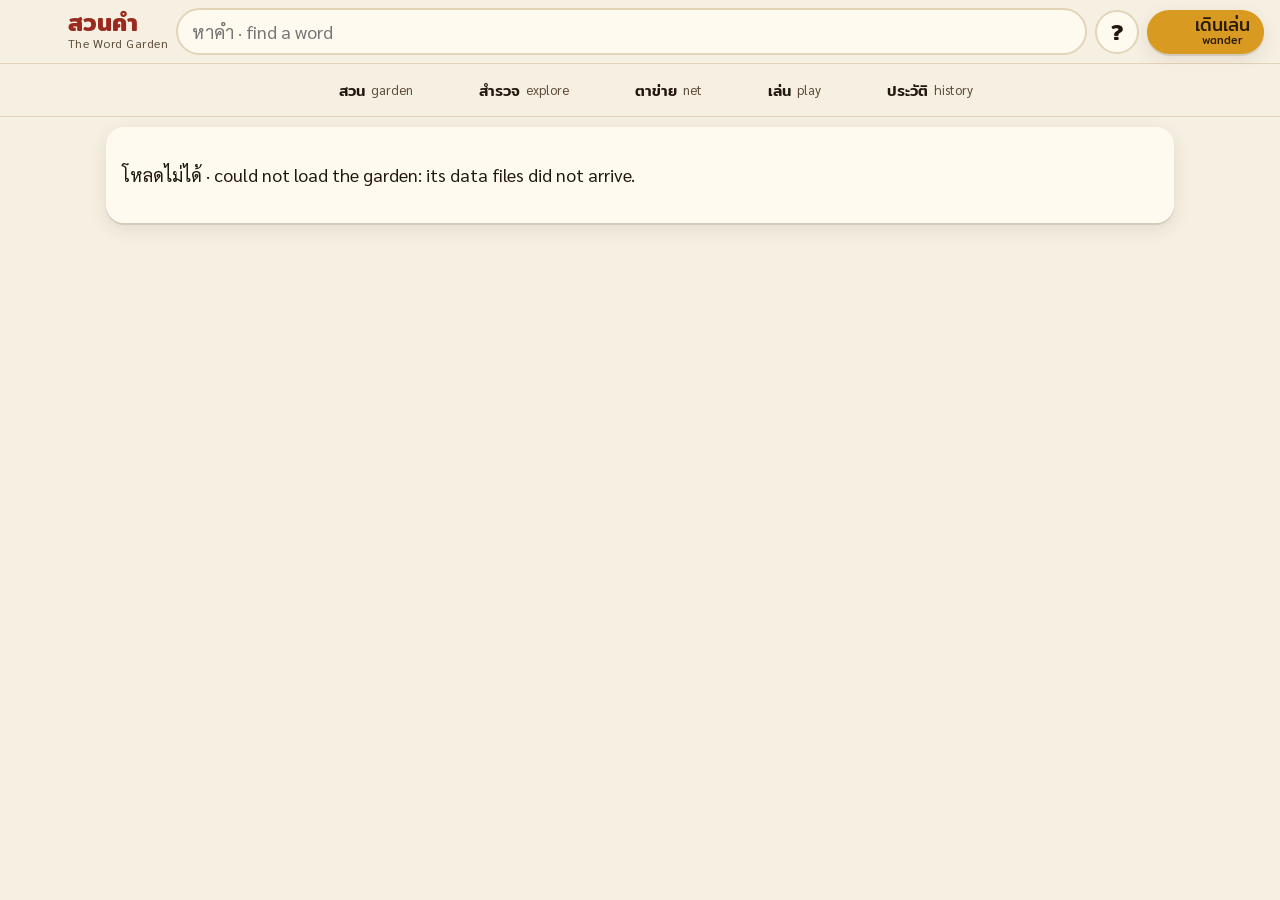
==== commit 703763a4: "Show how every compound is built; list words by meaning, by position or A–Z; sort head words by most" ====
--- a/src/index.html
+++ b/src/index.html
@@ -36,7 +36,7 @@
   <a href="#/explore" data-t="explore"><canvas data-mark="x:search"></canvas><b>สำรวจ</b><small>explore</small></a>
   <a href="#/net" data-t="net"><canvas data-mark="x:net"></canvas><b>ตาข่าย</b><small>net</small></a>
   <a href="#/play" data-t="play"><canvas data-mark="x:wander"></canvas><b>เล่น</b><small>play</small></a>
-  <a href="#/trail" data-t="trail"><canvas data-mark="x:trail"></canvas><b>รอยเท้า</b><small>trail</small></a>
+  <a href="#/trail" data-t="trail"><canvas data-mark="x:trail"></canvas><b>ประวัติ</b><small>history</small></a>
 </nav>
 <main id="main" tabindex="-1"><div class="loading"><canvas width="160" height="160" data-mark="x:garden"></canvas><p>กำลังปลูก… planting…</p></div></main>
 <footer class="foot" id="foot"></footer>
--- a/src/app.css
+++ b/src/app.css
@@ -342,3 +342,66 @@
   .starter span { display: none; }
 }
 @media (prefers-reduced-motion: reduce) { * { scroll-behavior: auto !important; animation: none !important; } }
+
+/* ---------------------------------------------------------------- built words: whole word · parts · literal · meaning */
+.summary { font-size: 19px; margin: 12px 2px 0; max-width: 62ch; }
+.crows { display: grid; gap: 6px; }
+.crow { display: grid; grid-template-columns: auto minmax(0, 1.1fr) minmax(0, 1fr); grid-template-areas: "b w s" "b w e"; gap: 0 14px; align-items: center; text-decoration: none; background: var(--card); border: 1px solid var(--line); border-radius: 14px; padding: 8px 12px; min-height: 56px; }
+.crow:hover { border-color: var(--gold); }
+.crow .nb { grid-area: b; }
+.crow .cw { grid-area: w; line-height: 1.15; min-width: 0; }
+.crow .cw b { font: 500 23px var(--th); display: block; word-break: break-word; }
+.crow .cw small { color: var(--soft); font-size: 13px; }
+.crow .cs { grid-area: s; min-width: 0; line-height: 1.25; }
+.crow .cs small { display: block; color: var(--soft); font-size: 13px; }
+.crow .ce { grid-area: e; font-size: 16px; min-width: 0; }
+.split { font: 500 18px var(--th); }
+.split i { font-style: normal; color: var(--soft); margin: 0 5px; font-family: var(--body); }
+.split .hp { color: var(--soft); }
+.split .xp { color: var(--red); }
+.split.big { font-size: 24px; margin: 4px 0; }
+.nb { flex: none; width: 28px; height: 28px; border-radius: 50%; background: var(--c, var(--bark)); color: #fffaf0; display: grid; place-items: center; font: 600 14px var(--th); }
+.wgroup { margin: 0 0 12px; }
+.mgroup { background: var(--card); border-radius: 18px; box-shadow: var(--shadow); padding: 8px 10px 10px; margin: 0 0 12px; border-left: 8px solid var(--c, var(--line)); }
+.mhead { width: 100%; display: flex; align-items: center; gap: 12px; text-align: left; border: 0; background: none; padding: 6px 4px 10px; cursor: pointer; }
+.mhead.plain { cursor: default; }
+.mhead .n { flex: none; width: 38px; height: 38px; border-radius: 50%; background: var(--c, var(--bark)); color: #fffaf0; display: grid; place-items: center; font: 600 19px var(--th); }
+.mhead .sx { flex: 1; min-width: 0; line-height: 1.25; }
+.mhead .sx b { font-size: 20px; display: block; }
+.mhead .sx small { color: var(--soft); font-size: 14px; }
+.mhead .cnt { font: 600 17px var(--th); background: var(--chip); border-radius: 999px; padding: 2px 10px; }
+.mgroup .none { margin: 0 4px 4px; font-size: 15px; }
+.key { display: flex; flex-wrap: wrap; gap: 6px 18px; font-size: 15px; margin: 10px 2px 0; }
+.key span { display: inline-flex; align-items: center; gap: 6px; }
+.key .kn { width: 22px; height: 22px; border-radius: 50%; background: var(--bark); color: #fffaf0; font: 600 12px var(--th); font-style: normal; display: grid; place-items: center; }
+.key .kl { width: 20px; height: 11px; border-radius: 0 100% 0 100%; background: var(--leaf); display: inline-block; }
+.key .kw { width: 14px; height: 16px; background: linear-gradient(transparent 30%, #4a6a2a 30%); clip-path: polygon(0 100%, 20% 20%, 40% 100%, 60% 0, 80% 100%, 100% 30%, 100% 100%); display: inline-block; }
+
+/* sorting */
+.sortbar { display: flex; flex-wrap: wrap; align-items: center; gap: 6px; margin: 0 0 12px; }
+.sortbar span { font-size: 14px; color: var(--soft); margin-right: 2px; }
+.sortbar button { border: 2px solid var(--line); background: var(--card); border-radius: 999px; padding: 6px 12px; font-size: 15px; cursor: pointer; min-height: 40px; }
+.sortbar button[aria-pressed="true"] { background: var(--red); border-color: var(--red); color: var(--on-red); }
+.tablewrap { overflow-x: auto; border-radius: 16px; box-shadow: var(--shadow); }
+.wtable { width: 100%; border-collapse: collapse; background: var(--card); font-size: 16px; }
+.wtable th { text-align: left; font: 500 15px var(--th); padding: 10px 12px; border-bottom: 2px solid var(--line); position: sticky; top: 0; background: var(--card); white-space: nowrap; }
+.wtable th small { display: block; font: 12px var(--body); color: var(--soft); }
+.wtable th.sortable { cursor: pointer; }
+.wtable th.on { color: var(--red); }
+.wtable td { padding: 8px 12px; border-bottom: 1px solid var(--line); vertical-align: middle; }
+.wtable td a { text-decoration: none; display: block; line-height: 1.15; }
+.wtable td a b { font: 500 24px var(--th); color: var(--red); display: block; }
+.wtable td a small { color: var(--soft); font-size: 13px; }
+.wtable .num2 { font: 600 18px var(--th); font-variant-numeric: tabular-nums; white-space: nowrap; }
+.wtable .bar { display: inline-block; width: 60px; height: 8px; background: var(--chip); border-radius: 4px; margin-right: 8px; vertical-align: middle; position: relative; overflow: hidden; }
+.wtable .bar::after { content: ""; position: absolute; inset: 0 auto 0 0; width: var(--w); background: var(--green); }
+@media (max-width: 760px) {
+  .crow { grid-template-columns: auto minmax(0, 1fr); grid-template-areas: "b w" "b s" "b e"; gap: 2px 10px; }
+  .crow .cw b { font-size: 22px; display: inline; margin-right: 8px; }
+  .crow { padding: 6px 10px; }
+  .wtable td:nth-child(5), .wtable th:nth-child(5) { display: none; }
+  .wtable td, .wtable th { padding: 8px; }
+  .summary { font-size: 17px; }
+  .wtable td:nth-child(6), .wtable th:nth-child(6) { display: none; }
+  .wtable .bar { display: none; }
+}
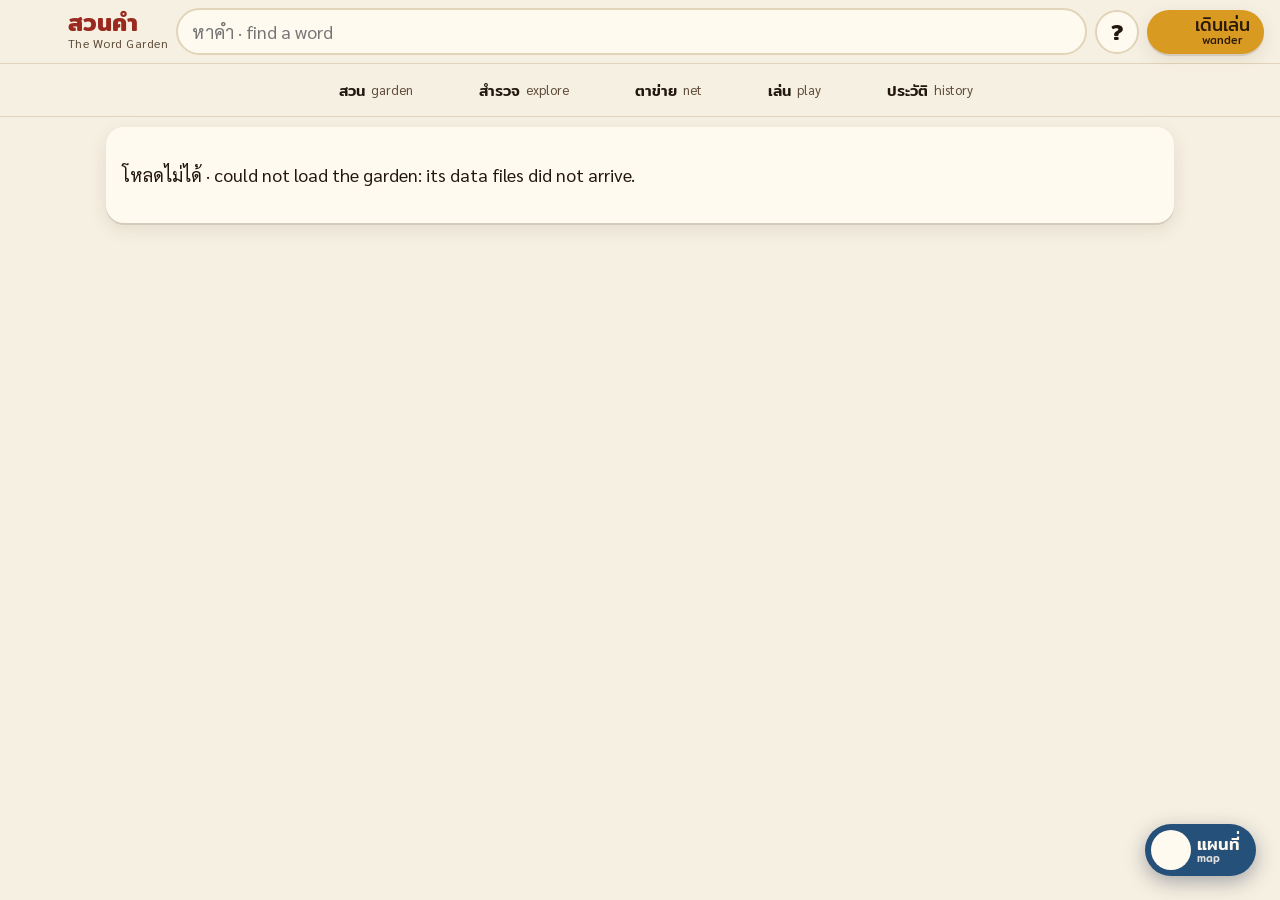
==== commit 9cf1c47e: "You-are-here map on every page: the way you came, meanings, words built, shared compounds, same topi" ====
--- a/src/index.html
+++ b/src/index.html
@@ -20,12 +20,11 @@
 <link rel="preconnect" href="https://fonts.gstatic.com" crossorigin>
 <link href="https://fonts.googleapis.com/css2?family=Mitr:wght@400;500;600&family=Sarabun:ital,wght@0,400;0,600;0,700;1,400&display=swap" rel="stylesheet">
 <script>if(/[.]translate[.]goog$/.test(location.hostname))location.replace("https://"+location.hostname.slice(0,-15).replace(/--/g,"~").replace(/-/g,".").replace(/~/g,"-")+location.pathname+location.search.replace(/([?&])_x_tr_[^&]*/g,"$1").replace(/[?&]+$/,"").replace(/[?]&+/,"?")+location.hash)</script>
-<link href="https://fonts.googleapis.com/css2?family=Noto+Sans+Lao&family=Noto+Sans+Tai+Tham&family=Noto+Sans+Tai+Viet&family=Noto+Sans+New+Tai+Lue&family=Noto+Sans+Myanmar&family=Noto+Sans+Tai+Le&family=Noto+Sans+Ahom&family=Noto+Sans+Devanagari&family=Noto+Sans+Khmer&display=swap" rel="stylesheet">
+<link href="https://fonts.googleapis.com/css2?family=Noto+Sans:wght@400;600&family=Noto+Sans+Lao&family=Noto+Sans+Tai+Tham&family=Noto+Sans+Tai+Viet&family=Noto+Sans+New+Tai+Lue&family=Noto+Sans+Myanmar&family=Noto+Sans+Tai+Le&family=Noto+Sans+Ahom&family=Noto+Sans+Devanagari&family=Noto+Sans+Khmer&display=swap" rel="stylesheet">
 <link rel="stylesheet" href="app.css">
 </head>
 <body>
 <header class="top">
-  <button id="back" class="iconbtn back" aria-label="ย้อนกลับ · back" hidden>‹</button>
   <a class="brand" href="#/"><canvas class="brand-pic" width="44" height="44" data-mark="x:garden"></canvas><span><b>สวนคำ</b><small>The Word Garden</small></span></a>
   <form class="find" role="search" onsubmit="return false"><input id="q" type="search" autocomplete="off" placeholder="หาคำ · find a word" aria-label="หาคำ · find a word in Thai, romanised or English"><div id="hits" class="hits" hidden></div></form>
   <button id="help" class="iconbtn" aria-label="วิธีดูต้นไม้ · how to read a tree" title="วิธีดูต้นไม้ · how to read a tree">?</button>
@@ -38,9 +37,13 @@
   <a href="#/play" data-t="play"><canvas data-mark="x:wander"></canvas><b>เล่น</b><small>play</small></a>
   <a href="#/trail" data-t="trail"><canvas data-mark="x:trail"></canvas><b>ประวัติ</b><small>history</small></a>
 </nav>
+<nav id="crumbs" class="crumbbar" aria-label="เส้นทาง · where you are" hidden></nav>
+<div id="hintbar" class="hintbar" hidden></div>
 <main id="main" tabindex="-1"><div class="loading"><canvas width="160" height="160" data-mark="x:garden"></canvas><p>กำลังปลูก… planting…</p></div></main>
 <footer class="foot" id="foot"></footer>
 <div id="sheet" class="sheet" role="dialog" aria-modal="false" aria-label="กิ่ง · branch" hidden></div>
+<button id="mapbtn" class="mapfab" aria-label="แผนที่ · map of where you are and where to go next"><canvas data-mark="x:net"></canvas><span>แผนที่<small>map</small></span></button>
+<div id="map" class="mapov" role="dialog" aria-modal="true" aria-label="แผนที่ · map" hidden></div>
 <div id="guide" class="guide" role="dialog" aria-modal="true" aria-label="วิธีดูต้นไม้ · how to read a tree" hidden></div>
 <script src="skyline.js"></script>
 <script src="doodler.js"></script>
--- a/src/app.css
+++ b/src/app.css
@@ -5,7 +5,7 @@
   --red: #9a2a1f; --gold: #d99a22; --green: #2f7a46; --indigo: #24507a; --plum: #7a3a6e; --rose: #b04870;
   --bark: #6b4426; --leaf: #4f9a4a; --chip: #f2e6cc; --chip-ink: #3a2a18; --on-red: #fff8ec; --scrim: rgba(35,24,15,.45);
   --shadow: 0 2px 0 rgba(60,40,20,.12), 0 6px 18px rgba(60,40,20,.1);
-  --th: "Mitr", "Sarabun", system-ui, sans-serif; --body: "Sarabun", system-ui, sans-serif;
+  --th: "Mitr", "Sarabun", system-ui, sans-serif; --body: "Sarabun", "Noto Sans", system-ui, sans-serif;
   --navh: 64px;
 }
 @media (prefers-color-scheme: dark) { :root:not([data-theme="light"]) {
@@ -20,7 +20,7 @@
 }
 * { box-sizing: border-box; }
 [hidden] { display: none !important; }
-html { -webkit-text-size-adjust: 100%; }
+html { -webkit-text-size-adjust: 100%; overflow-x: clip; }
 body { margin: 0; background: var(--paper); color: var(--ink); font: 18px/1.55 var(--body); overflow-x: hidden; padding-bottom: calc(var(--navh) + env(safe-area-inset-bottom, 0px)); }
 body.has-sheet, body.has-guide { overflow: hidden; }
 a { color: inherit; }
@@ -87,7 +87,7 @@
 .chip.sm b { font-size: 19px; }
 .pill { display: inline-flex; align-items: center; gap: 6px; text-decoration: none; background: var(--chip); color: var(--chip-ink); border-radius: 999px; padding: 4px 12px 4px 4px; font-size: 15px; min-height: 38px; }
 .pill canvas { width: 30px; height: 30px; }
-.btn { white-space: nowrap; display: inline-flex; align-items: center; gap: 6px; border: 0; background: var(--red); color: var(--on-red); border-radius: 999px; padding: 10px 18px; font: 500 17px var(--th); text-decoration: none; cursor: pointer; min-height: 44px; }
+.btn { white-space: normal; max-width: 100%; text-align: center; display: inline-flex; align-items: center; gap: 6px; border: 0; background: var(--red); color: var(--on-red); border-radius: 999px; padding: 10px 18px; font: 500 17px var(--th); text-decoration: none; cursor: pointer; min-height: 44px; }
 .btn.ghost { background: var(--chip); color: var(--chip-ink); }
 .lnk { border: 0; background: none; padding: 0; color: var(--red); text-decoration: underline; cursor: pointer; font: inherit; }
 .grid { display: grid; gap: 14px; grid-template-columns: repeat(auto-fill, minmax(230px, 1fr)); }
@@ -202,7 +202,7 @@
 .roots-list { display: grid; gap: 12px; grid-template-columns: 1fr 1fr; }
 .roots-list h3 { margin-top: 0; }
 .cog { display: grid; grid-template-columns: auto 1fr; gap: 4px 14px; font-size: 16px; }
-.cog .f { font: 600 21px "Sarabun", "Noto Sans Lao", "Noto Sans Tai Tham", "Noto Sans Tai Viet", "Noto Sans New Tai Lue", "Noto Sans Myanmar", "Noto Sans Tai Le", "Noto Sans Ahom", "Noto Sans Devanagari", "Noto Sans Khmer", sans-serif; }
+.cog .f { font: 600 21px "Sarabun", "Noto Sans", "Noto Sans Lao", "Noto Sans Tai Tham", "Noto Sans Tai Viet", "Noto Sans New Tai Lue", "Noto Sans Myanmar", "Noto Sans Tai Le", "Noto Sans Ahom", "Noto Sans Devanagari", "Noto Sans Khmer", sans-serif; }
 .tr-knot { border-left: 6px solid var(--gold); }
 .tr-root { font: 600 30px var(--th); color: var(--red); }
 
@@ -297,6 +297,7 @@
 .g-text p { margin: 4px 0 0; font-size: 18px; }
 .g-nav { display: flex; align-items: center; justify-content: space-between; gap: 10px; padding: 10px 18px 16px; }
 #gdots { display: flex; gap: 6px; }
+.g-nav .btn, .sh-nav .btn, .row .btn { white-space: nowrap; }
 #gdots i { width: 9px; height: 9px; border-radius: 50%; background: var(--line); display: block; }
 #gdots i.on { background: var(--red); }
 
@@ -405,3 +406,69 @@
   .wtable td:nth-child(6), .wtable th:nth-child(6) { display: none; }
   .wtable .bar { display: none; }
 }
+
+/* ---------------------------------------------------------------- path bar, hints, jump buttons */
+.crumbbar { max-width: 1100px; margin: 0 auto; padding: 10px 16px 0; display: flex; flex-wrap: wrap; align-items: center; gap: 6px 12px; }
+.backto { display: inline-flex; align-items: center; gap: 6px; text-decoration: none; background: var(--red); color: var(--on-red); border-radius: 999px; padding: 8px 16px 8px 12px; font: 500 16px var(--th); min-height: 44px; max-width: 100%; }
+.backto span { font-size: 26px; line-height: 1; }
+.backto b { font-weight: 600; overflow: hidden; text-overflow: ellipsis; white-space: nowrap; max-width: 46vw; }
+.crumb-row { display: flex; gap: 8px; align-items: center; flex-wrap: wrap; width: 100%; }
+.crumbbar ol { list-style: none; margin: 0; padding: 0; display: flex; flex-wrap: wrap; align-items: center; gap: 4px; font-size: 15px; min-width: 0; }
+.crumbbar li { display: inline-flex; align-items: center; }
+.crumbbar li + li::before { content: "›"; color: var(--soft); margin: 0 6px; font-weight: 700; }
+.crumbbar li a { text-decoration: none; background: var(--chip); color: var(--chip-ink); border-radius: 999px; padding: 4px 10px; font-family: var(--th); }
+.crumbbar li b { font: 600 15px var(--th); color: var(--red); }
+.crumbbar li.gap { color: var(--soft); }
+.hintbar { max-width: 1100px; margin: 8px auto 0; padding: 0 16px; display: flex; gap: 10px; align-items: flex-start; font-size: 15px; color: var(--soft); }
+.hintbar .i { flex: none; width: 22px; height: 22px; border-radius: 50%; background: var(--indigo); color: var(--on-red); display: grid; place-items: center; font: italic 700 14px Georgia, serif; margin-top: 1px; }
+.hintbar b { color: var(--ink); }
+.jump { position: sticky; top: calc(62px + env(safe-area-inset-top, 0px)); z-index: 20; display: flex; gap: 6px; overflow-x: auto; scrollbar-width: none; margin: 12px -16px 0; padding: 8px 16px; background: color-mix(in srgb, var(--paper) 94%, transparent); backdrop-filter: blur(6px); border-bottom: 1px solid var(--line); align-items: center; }
+.jump::-webkit-scrollbar { display: none; }
+.jump span { flex: none; font-size: 13px; color: var(--soft); }
+.jump button { flex: none; border: 2px solid var(--line); background: var(--card); border-radius: 999px; padding: 6px 12px; font: 500 15px var(--th); cursor: pointer; min-height: 40px; }
+.jump button em { font-style: normal; background: var(--chip); border-radius: 999px; padding: 0 7px; margin-left: 4px; font-size: 13px; }
+.jump button:hover { border-color: var(--gold); }
+#sec-pic, #sec-origin, #sec-words, #sec-look, #sec-rule, #sec-notes { scroll-margin-top: 130px; }
+.origin .lede { margin-top: 0; }
+.ety { margin-top: 10px; font-size: 15px; }
+.ety summary { cursor: pointer; color: var(--soft); min-height: 40px; display: flex; align-items: center; }
+@media (min-width: 900px) {
+  .jump { top: calc(115px + env(safe-area-inset-top, 0px)); }
+  #sec-pic, #sec-origin, #sec-words, #sec-look, #sec-rule, #sec-notes { scroll-margin-top: 180px; }
+}
+
+/* ---------------------------------------------------------------- the map */
+.mapfab { position: fixed; z-index: 35; right: 14px; bottom: calc(var(--navh) + 14px + env(safe-area-inset-bottom, 0px)); display: flex; align-items: center; gap: 6px; border: 0; border-radius: 999px; background: var(--indigo); color: var(--on-red); padding: 6px 16px 6px 6px; box-shadow: 0 6px 20px rgba(20,30,60,.35); cursor: pointer; font-family: var(--th); line-height: 1.05; min-height: 52px; }
+.mapfab canvas { width: 40px; height: 40px; background: var(--card); border-radius: 50%; }
+.mapfab span { font-size: 17px; font-weight: 500; text-align: left; }
+.mapfab small { display: block; font-size: 11px; opacity: .85; }
+body.has-sheet .mapfab, body.has-guide .mapfab { display: none; }
+.mapto { border: 2px solid var(--indigo); background: var(--card); color: var(--indigo); border-radius: 999px; padding: 6px 14px; font: 500 15px var(--th); min-height: 44px; cursor: pointer; }
+.mapov { position: fixed; inset: 0; z-index: 60; background: var(--scrim); display: grid; place-items: center; padding: 10px; }
+.map-box { width: min(920px, 100%); height: min(100%, 94vh); background: var(--card); border-radius: 22px; box-shadow: 0 20px 60px rgba(0,0,0,.4); display: flex; flex-direction: column; overflow: hidden; }
+.map-top { display: flex; align-items: flex-start; justify-content: space-between; gap: 10px; padding: 12px 16px 6px; position: relative; }
+.map-top small { display: block; color: var(--soft); font-size: 13px; }
+.map-top b { font: 500 24px var(--th); }
+.map-top b span { color: var(--red); }
+.map-top .sh-close { position: static; flex: none; }
+.map-kinds, .map-sort { display: flex; gap: 6px; overflow-x: auto; scrollbar-width: none; padding: 4px 16px 8px; flex: none; align-items: center; }
+.map-kinds::-webkit-scrollbar, .map-sort::-webkit-scrollbar { display: none; }
+.map-kinds button, .map-sort button { flex: none; border: 2px solid var(--line); background: var(--card); border-radius: 999px; padding: 5px 12px; font-size: 14px; cursor: pointer; min-height: 38px; display: inline-flex; align-items: center; gap: 6px; }
+.map-kinds button i, .map-list i { width: 12px; height: 12px; border-radius: 50%; display: inline-block; flex: none; }
+.map-kinds button em { font-style: normal; background: var(--chip); border-radius: 999px; padding: 0 6px; font-size: 12px; }
+.map-kinds button[aria-pressed="true"], .map-sort button[aria-pressed="true"] { border-color: var(--red); background: color-mix(in srgb, var(--red) 12%, var(--card)); }
+.map-sort span { flex: none; font-size: 13px; color: var(--soft); }
+.map-stage { flex: none; height: 42vh; min-height: 260px; border-top: 1px solid var(--line); border-bottom: 1px solid var(--line); }
+.map-stage canvas { width: 100%; height: 100%; cursor: pointer; }
+.map-list { overflow: auto; padding: 4px 16px 16px; flex: 1; min-height: 0; overscroll-behavior: contain; }
+.map-list h3 { display: flex; align-items: center; gap: 8px; margin: 12px 0 6px; }
+.map-list h3 small { background: var(--chip); border-radius: 999px; padding: 0 8px; font-size: 13px; }
+.mrow { display: grid; grid-template-columns: auto auto 1fr auto; gap: 10px; align-items: center; text-decoration: none; padding: 8px 10px; border-radius: 12px; min-height: 48px; }
+.mrow:hover { background: var(--chip); }
+.mrow b { font: 500 21px var(--th); }
+.mrow span { font-size: 15px; min-width: 0; }
+.mrow small { color: var(--soft); }
+.mrow em { font-style: normal; font: 600 14px var(--th); background: var(--chip); border-radius: 999px; padding: 0 8px; }
+.map-list .more { margin: 6px 0; }
+@media (min-width: 900px) { .mapfab { bottom: 24px; right: 24px; } .map-stage { height: 46vh; } }
+@media (max-width: 760px) { .mapfab span small { display: none; } .mapov { padding: 0; } .map-box { height: 100%; border-radius: 0; } .map-stage { height: 38vh; } }
